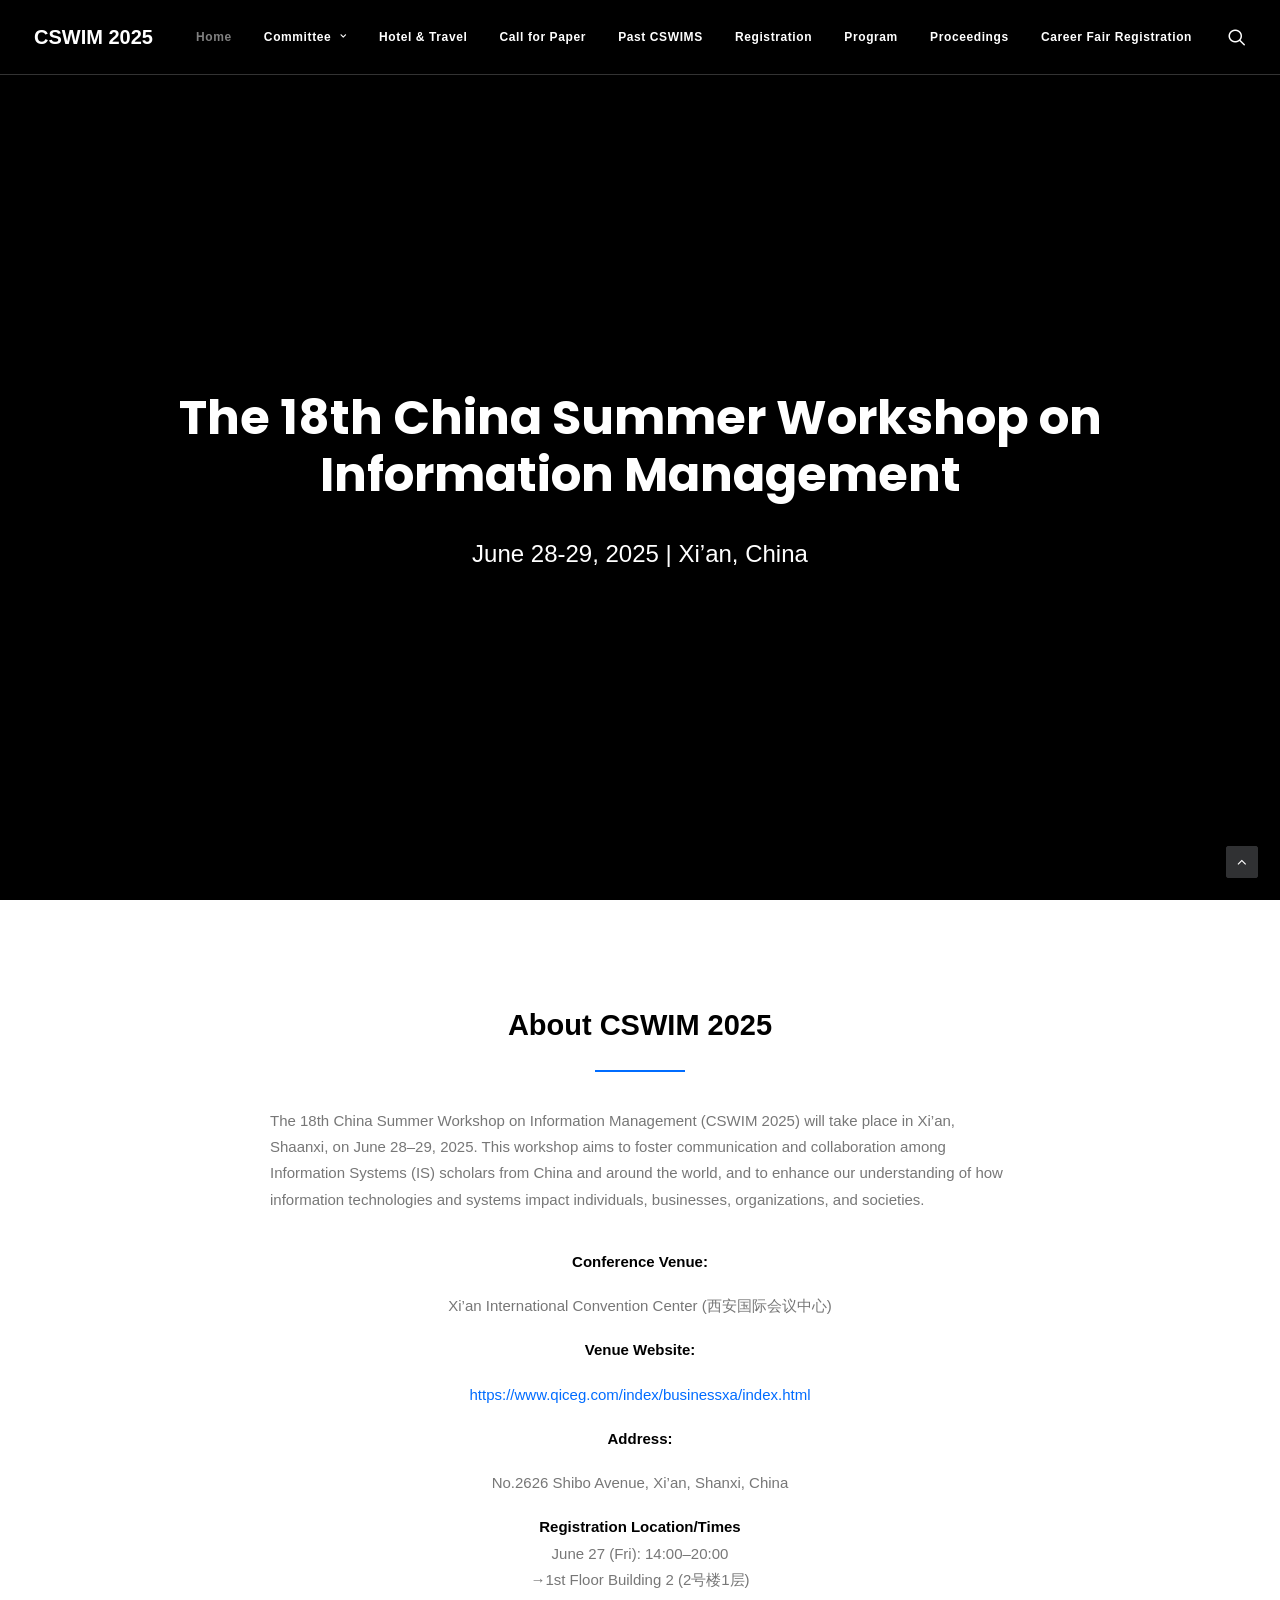
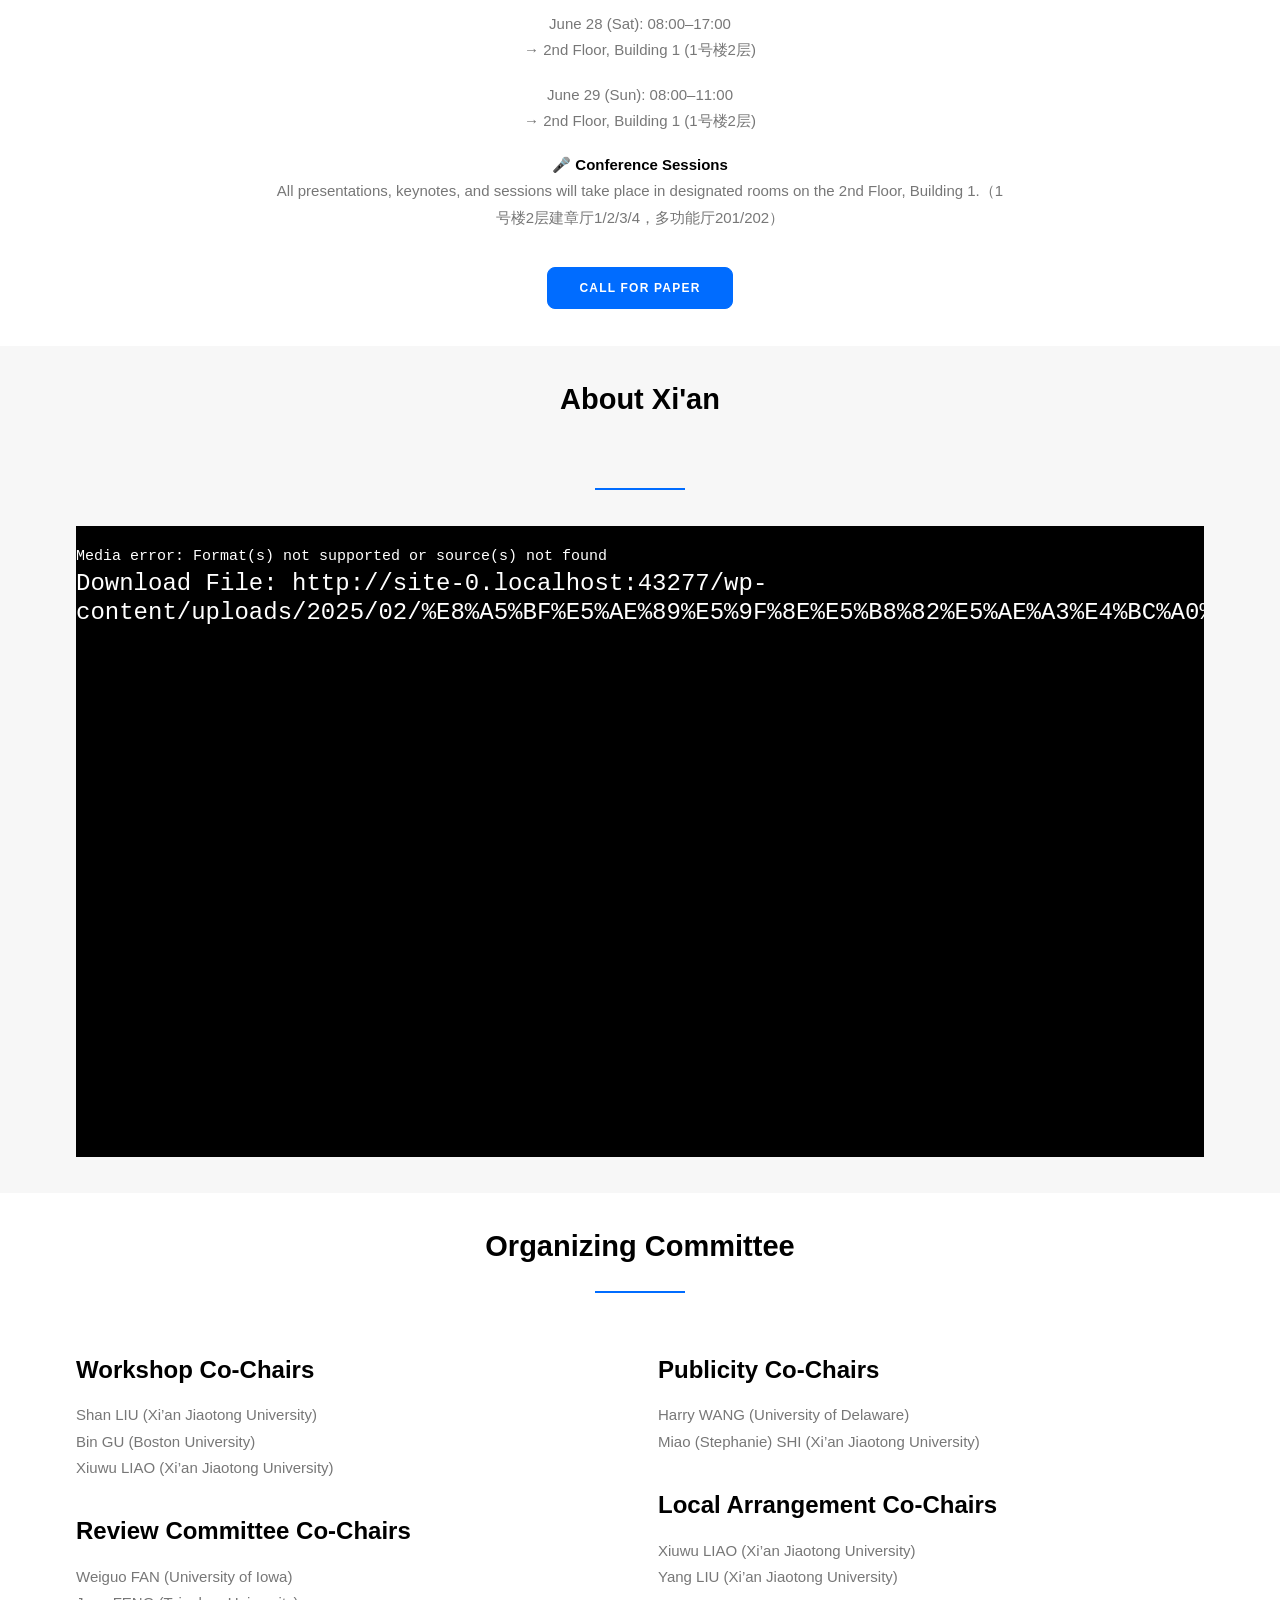
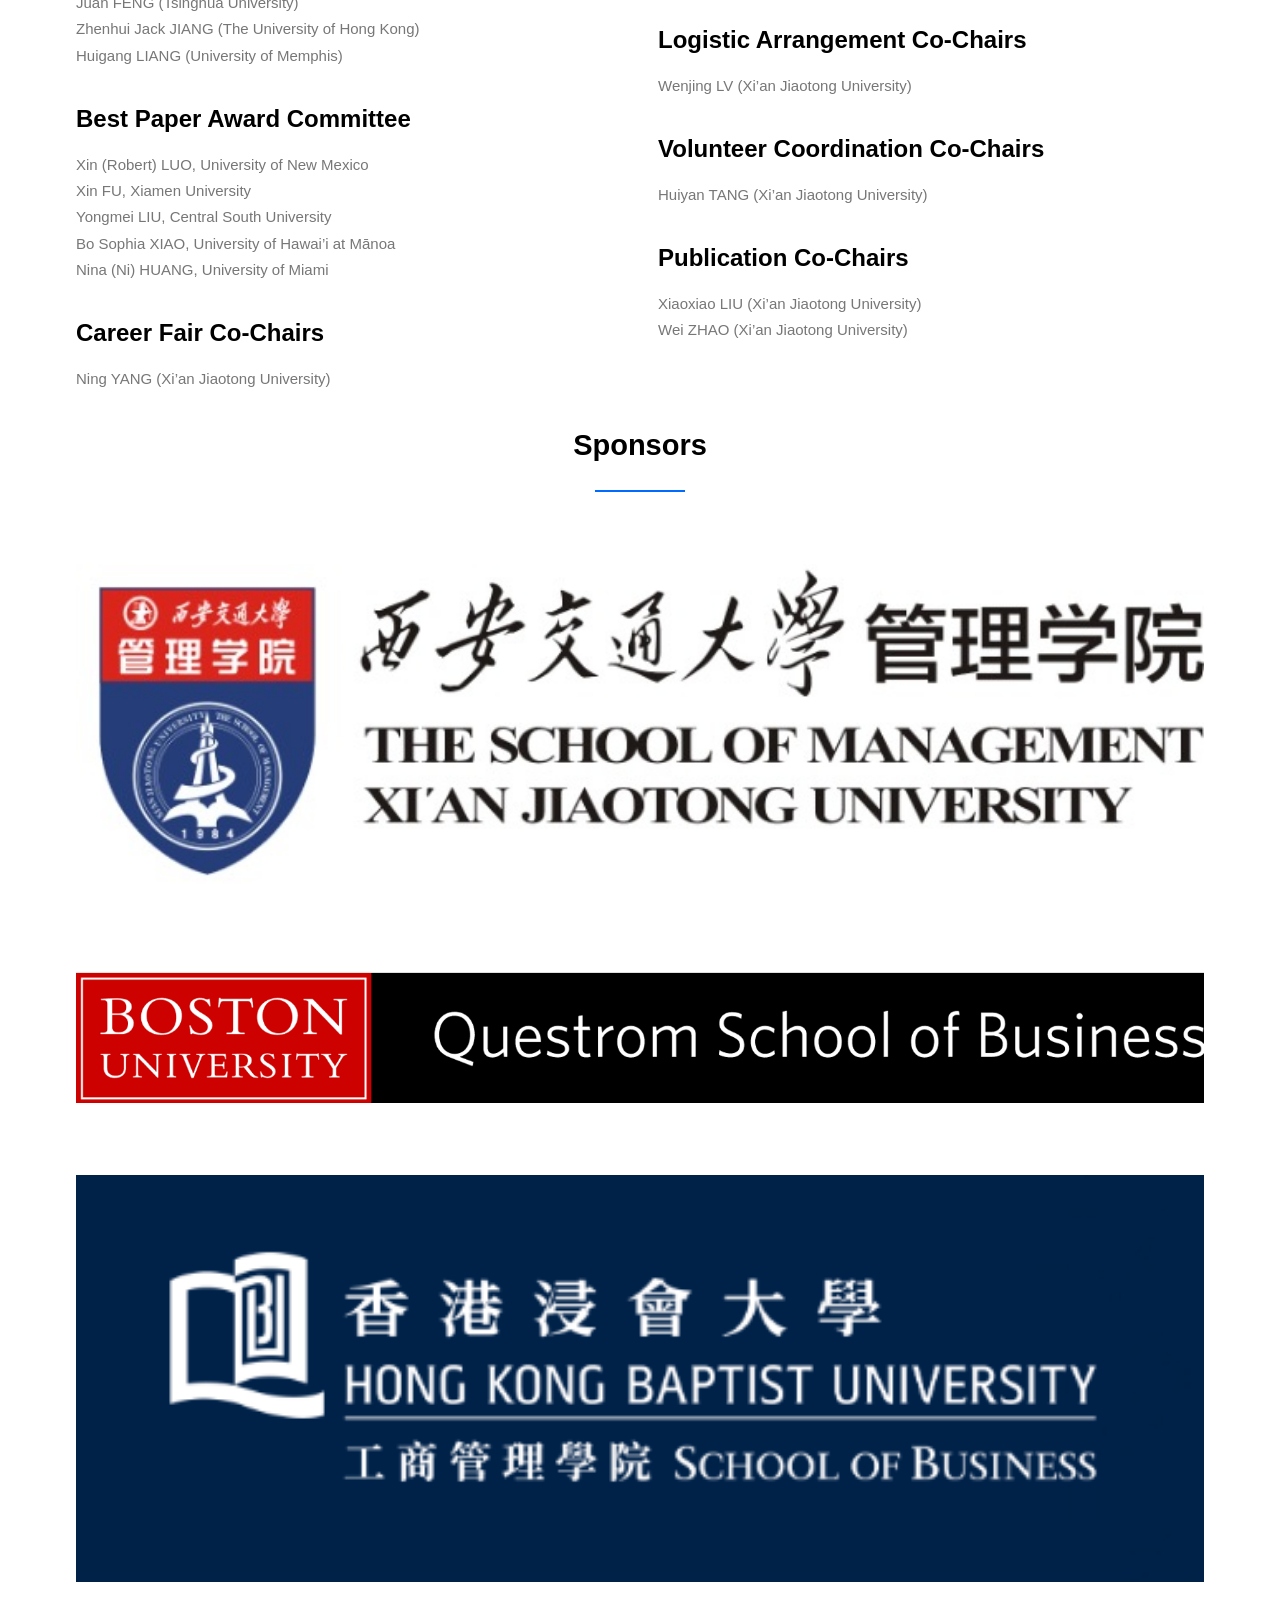
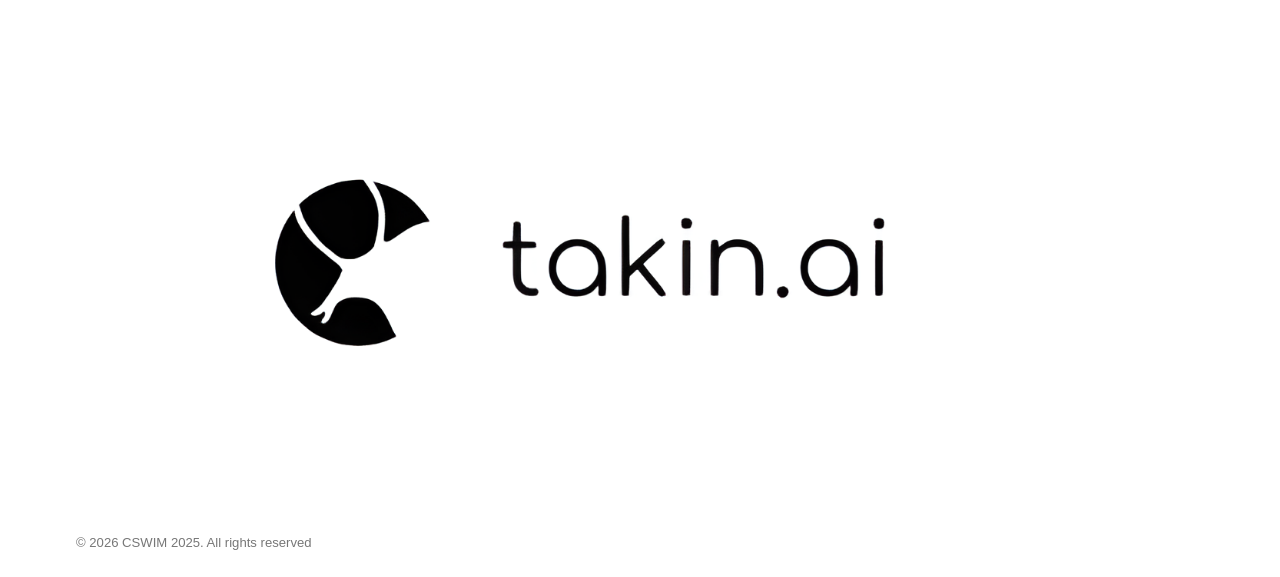
==== index.html @ f6f1a423 "Static archive of 2025.cswimworkshop.org Mirrored from SiteGround origin for GitHub Pages hosting.  " ====
<!DOCTYPE html><html class="no-touch" lang="en-US" xmlns="http://www.w3.org/1999/xhtml"><head>
<meta http-equiv="Content-Type" content="text/html; charset=UTF-8">
<meta name="viewport" content="width=device-width, initial-scale=1">
<link rel="profile" href="http://gmpg.org/xfn/11">
<link rel="pingback" href="https://2025.cswimworkshop.org/xmlrpc.php">
<title>CSWIM 2025 – The 18th China Summer Workshop on Information Management</title>
<meta name="robots" content="max-image-preview:large">
<link rel="dns-prefetch" href="//fonts.googleapis.com">
<link rel="alternate" type="application/rss+xml" title="CSWIM 2025 » Feed" href="https://2025.cswimworkshop.org/feed/">
<link rel="alternate" type="application/rss+xml" title="CSWIM 2025 » Comments Feed" href="https://2025.cswimworkshop.org/comments/feed/">
<link rel="alternate" type="text/calendar" title="CSWIM 2025 » iCal Feed" href="https://2025.cswimworkshop.org/events/?ical=1">
<link rel="alternate" title="oEmbed (JSON)" type="application/json+oembed" href="https://2025.cswimworkshop.org/wp-json/oembed/1.0/embed?url=https%3A%2F%2F2025.cswimworkshop.org%2F">
<link rel="alternate" title="oEmbed (XML)" type="text/xml+oembed" href="https://2025.cswimworkshop.org/wp-json/oembed/1.0/embed?url=https%3A%2F%2F2025.cswimworkshop.org%2F&amp;format=xml">
<style id="wp-img-auto-sizes-contain-inline-css">
img:is([sizes=auto i],[sizes^="auto," i]){contain-intrinsic-size:3000px 1500px}
/*# sourceURL=wp-img-auto-sizes-contain-inline-css */
</style>
<style id="wp-emoji-styles-inline-css">

	img.wp-smiley, img.emoji {
		display: inline !important;
		border: none !important;
		box-shadow: none !important;
		height: 1em !important;
		width: 1em !important;
		margin: 0 0.07em !important;
		vertical-align: -0.1em !important;
		background: none !important;
		padding: 0 !important;
	}
/*# sourceURL=wp-emoji-styles-inline-css */
</style>
<style id="wp-block-library-inline-css">
:root{--wp-block-synced-color:#7a00df;--wp-block-synced-color--rgb:122,0,223;--wp-bound-block-color:var(--wp-block-synced-color);--wp-editor-canvas-background:#ddd;--wp-admin-theme-color:#007cba;--wp-admin-theme-color--rgb:0,124,186;--wp-admin-theme-color-darker-10:#006ba1;--wp-admin-theme-color-darker-10--rgb:0,107,160.5;--wp-admin-theme-color-darker-20:#005a87;--wp-admin-theme-color-darker-20--rgb:0,90,135;--wp-admin-border-width-focus:2px}@media (min-resolution:192dpi){:root{--wp-admin-border-width-focus:1.5px}}.wp-element-button{cursor:pointer}:root .has-very-light-gray-background-color{background-color:#eee}:root .has-very-dark-gray-background-color{background-color:#313131}:root .has-very-light-gray-color{color:#eee}:root .has-very-dark-gray-color{color:#313131}:root .has-vivid-green-cyan-to-vivid-cyan-blue-gradient-background{background:linear-gradient(135deg,#00d084,#0693e3)}:root .has-purple-crush-gradient-background{background:linear-gradient(135deg,#34e2e4,#4721fb 50%,#ab1dfe)}:root .has-hazy-dawn-gradient-background{background:linear-gradient(135deg,#faaca8,#dad0ec)}:root .has-subdued-olive-gradient-background{background:linear-gradient(135deg,#fafae1,#67a671)}:root .has-atomic-cream-gradient-background{background:linear-gradient(135deg,#fdd79a,#004a59)}:root .has-nightshade-gradient-background{background:linear-gradient(135deg,#330968,#31cdcf)}:root .has-midnight-gradient-background{background:linear-gradient(135deg,#020381,#2874fc)}:root{--wp--preset--font-size--normal:16px;--wp--preset--font-size--huge:42px}.has-regular-font-size{font-size:1em}.has-larger-font-size{font-size:2.625em}.has-normal-font-size{font-size:var(--wp--preset--font-size--normal)}.has-huge-font-size{font-size:var(--wp--preset--font-size--huge)}:root .has-text-align-center{text-align:center}:root .has-text-align-left{text-align:left}:root .has-text-align-right{text-align:right}.has-fit-text{white-space:nowrap!important}#end-resizable-editor-section{display:none}.aligncenter{clear:both}.items-justified-left{justify-content:flex-start}.items-justified-center{justify-content:center}.items-justified-right{justify-content:flex-end}.items-justified-space-between{justify-content:space-between}.screen-reader-text{word-wrap:normal!important;border:0;clip-path:inset(50%);height:1px;margin:-1px;overflow:hidden;padding:0;position:absolute;width:1px}.screen-reader-text:focus{background-color:#ddd;clip-path:none;color:#444;display:block;font-size:1em;height:auto;left:5px;line-height:normal;padding:15px 23px 14px;text-decoration:none;top:5px;width:auto;z-index:100000}html :where(.has-border-color){border-style:solid}html :where([style*=border-color]){border-style:solid}html :where([style*=border-top-color]){border-top-style:solid}html :where([style*=border-right-color]){border-right-style:solid}html :where([style*=border-bottom-color]){border-bottom-style:solid}html :where([style*=border-left-color]){border-left-style:solid}html :where([style*=border-width]){border-style:solid}html :where([style*=border-top-width]){border-top-style:solid}html :where([style*=border-right-width]){border-right-style:solid}html :where([style*=border-bottom-width]){border-bottom-style:solid}html :where([style*=border-left-width]){border-left-style:solid}html :where(img[class*=wp-image-]){height:auto;max-width:100%}:where(figure){margin:0 0 1em}html :where(.is-position-sticky){--wp-admin--admin-bar--position-offset:var(--wp-admin--admin-bar--height,0px)}@media screen and (max-width:600px){html :where(.is-position-sticky){--wp-admin--admin-bar--position-offset:0px}}

/*# sourceURL=/wp-includes/css/dist/block-library/common.min.css */
</style>
<style id="classic-theme-styles-inline-css">
/*! This file is auto-generated */
.wp-block-button__link{color:#fff;background-color:#32373c;border-radius:9999px;box-shadow:none;text-decoration:none;padding:calc(.667em + 2px) calc(1.333em + 2px);font-size:1.125em}.wp-block-file__button{background:#32373c;color:#fff;text-decoration:none}
/*# sourceURL=/wp-includes/css/classic-themes.min.css */
</style>

<style id="global-styles-inline-css">
:root{--wp--preset--aspect-ratio--square: 1;--wp--preset--aspect-ratio--4-3: 4/3;--wp--preset--aspect-ratio--3-4: 3/4;--wp--preset--aspect-ratio--3-2: 3/2;--wp--preset--aspect-ratio--2-3: 2/3;--wp--preset--aspect-ratio--16-9: 16/9;--wp--preset--aspect-ratio--9-16: 9/16;--wp--preset--color--black: #000000;--wp--preset--color--cyan-bluish-gray: #abb8c3;--wp--preset--color--white: #ffffff;--wp--preset--color--pale-pink: #f78da7;--wp--preset--color--vivid-red: #cf2e2e;--wp--preset--color--luminous-vivid-orange: #ff6900;--wp--preset--color--luminous-vivid-amber: #fcb900;--wp--preset--color--light-green-cyan: #7bdcb5;--wp--preset--color--vivid-green-cyan: #00d084;--wp--preset--color--pale-cyan-blue: #8ed1fc;--wp--preset--color--vivid-cyan-blue: #0693e3;--wp--preset--color--vivid-purple: #9b51e0;--wp--preset--gradient--vivid-cyan-blue-to-vivid-purple: linear-gradient(135deg,rgb(6,147,227) 0%,rgb(155,81,224) 100%);--wp--preset--gradient--light-green-cyan-to-vivid-green-cyan: linear-gradient(135deg,rgb(122,220,180) 0%,rgb(0,208,130) 100%);--wp--preset--gradient--luminous-vivid-amber-to-luminous-vivid-orange: linear-gradient(135deg,rgb(252,185,0) 0%,rgb(255,105,0) 100%);--wp--preset--gradient--luminous-vivid-orange-to-vivid-red: linear-gradient(135deg,rgb(255,105,0) 0%,rgb(207,46,46) 100%);--wp--preset--gradient--very-light-gray-to-cyan-bluish-gray: linear-gradient(135deg,rgb(238,238,238) 0%,rgb(169,184,195) 100%);--wp--preset--gradient--cool-to-warm-spectrum: linear-gradient(135deg,rgb(74,234,220) 0%,rgb(151,120,209) 20%,rgb(207,42,186) 40%,rgb(238,44,130) 60%,rgb(251,105,98) 80%,rgb(254,248,76) 100%);--wp--preset--gradient--blush-light-purple: linear-gradient(135deg,rgb(255,206,236) 0%,rgb(152,150,240) 100%);--wp--preset--gradient--blush-bordeaux: linear-gradient(135deg,rgb(254,205,165) 0%,rgb(254,45,45) 50%,rgb(107,0,62) 100%);--wp--preset--gradient--luminous-dusk: linear-gradient(135deg,rgb(255,203,112) 0%,rgb(199,81,192) 50%,rgb(65,88,208) 100%);--wp--preset--gradient--pale-ocean: linear-gradient(135deg,rgb(255,245,203) 0%,rgb(182,227,212) 50%,rgb(51,167,181) 100%);--wp--preset--gradient--electric-grass: linear-gradient(135deg,rgb(202,248,128) 0%,rgb(113,206,126) 100%);--wp--preset--gradient--midnight: linear-gradient(135deg,rgb(2,3,129) 0%,rgb(40,116,252) 100%);--wp--preset--font-size--small: 13px;--wp--preset--font-size--medium: 20px;--wp--preset--font-size--large: 36px;--wp--preset--font-size--x-large: 42px;--wp--preset--spacing--20: 0.44rem;--wp--preset--spacing--30: 0.67rem;--wp--preset--spacing--40: 1rem;--wp--preset--spacing--50: 1.5rem;--wp--preset--spacing--60: 2.25rem;--wp--preset--spacing--70: 3.38rem;--wp--preset--spacing--80: 5.06rem;--wp--preset--shadow--natural: 6px 6px 9px rgba(0, 0, 0, 0.2);--wp--preset--shadow--deep: 12px 12px 50px rgba(0, 0, 0, 0.4);--wp--preset--shadow--sharp: 6px 6px 0px rgba(0, 0, 0, 0.2);--wp--preset--shadow--outlined: 6px 6px 0px -3px rgb(255, 255, 255), 6px 6px rgb(0, 0, 0);--wp--preset--shadow--crisp: 6px 6px 0px rgb(0, 0, 0);}:where(body) { margin: 0; }:where(.is-layout-flex){gap: 0.5em;}:where(.is-layout-grid){gap: 0.5em;}body .is-layout-flex{display: flex;}.is-layout-flex{flex-wrap: wrap;align-items: center;}.is-layout-flex > :is(*, div){margin: 0;}body .is-layout-grid{display: grid;}.is-layout-grid > :is(*, div){margin: 0;}body{padding-top: 0px;padding-right: 0px;padding-bottom: 0px;padding-left: 0px;}:root :where(.wp-element-button, .wp-block-button__link){background-color: #32373c;border-width: 0;color: #fff;font-family: inherit;font-size: inherit;font-style: inherit;font-weight: inherit;letter-spacing: inherit;line-height: inherit;padding-top: calc(0.667em + 2px);padding-right: calc(1.333em + 2px);padding-bottom: calc(0.667em + 2px);padding-left: calc(1.333em + 2px);text-decoration: none;text-transform: inherit;}.has-black-color{color: var(--wp--preset--color--black) !important;}.has-cyan-bluish-gray-color{color: var(--wp--preset--color--cyan-bluish-gray) !important;}.has-white-color{color: var(--wp--preset--color--white) !important;}.has-pale-pink-color{color: var(--wp--preset--color--pale-pink) !important;}.has-vivid-red-color{color: var(--wp--preset--color--vivid-red) !important;}.has-luminous-vivid-orange-color{color: var(--wp--preset--color--luminous-vivid-orange) !important;}.has-luminous-vivid-amber-color{color: var(--wp--preset--color--luminous-vivid-amber) !important;}.has-light-green-cyan-color{color: var(--wp--preset--color--light-green-cyan) !important;}.has-vivid-green-cyan-color{color: var(--wp--preset--color--vivid-green-cyan) !important;}.has-pale-cyan-blue-color{color: var(--wp--preset--color--pale-cyan-blue) !important;}.has-vivid-cyan-blue-color{color: var(--wp--preset--color--vivid-cyan-blue) !important;}.has-vivid-purple-color{color: var(--wp--preset--color--vivid-purple) !important;}.has-black-background-color{background-color: var(--wp--preset--color--black) !important;}.has-cyan-bluish-gray-background-color{background-color: var(--wp--preset--color--cyan-bluish-gray) !important;}.has-white-background-color{background-color: var(--wp--preset--color--white) !important;}.has-pale-pink-background-color{background-color: var(--wp--preset--color--pale-pink) !important;}.has-vivid-red-background-color{background-color: var(--wp--preset--color--vivid-red) !important;}.has-luminous-vivid-orange-background-color{background-color: var(--wp--preset--color--luminous-vivid-orange) !important;}.has-luminous-vivid-amber-background-color{background-color: var(--wp--preset--color--luminous-vivid-amber) !important;}.has-light-green-cyan-background-color{background-color: var(--wp--preset--color--light-green-cyan) !important;}.has-vivid-green-cyan-background-color{background-color: var(--wp--preset--color--vivid-green-cyan) !important;}.has-pale-cyan-blue-background-color{background-color: var(--wp--preset--color--pale-cyan-blue) !important;}.has-vivid-cyan-blue-background-color{background-color: var(--wp--preset--color--vivid-cyan-blue) !important;}.has-vivid-purple-background-color{background-color: var(--wp--preset--color--vivid-purple) !important;}.has-black-border-color{border-color: var(--wp--preset--color--black) !important;}.has-cyan-bluish-gray-border-color{border-color: var(--wp--preset--color--cyan-bluish-gray) !important;}.has-white-border-color{border-color: var(--wp--preset--color--white) !important;}.has-pale-pink-border-color{border-color: var(--wp--preset--color--pale-pink) !important;}.has-vivid-red-border-color{border-color: var(--wp--preset--color--vivid-red) !important;}.has-luminous-vivid-orange-border-color{border-color: var(--wp--preset--color--luminous-vivid-orange) !important;}.has-luminous-vivid-amber-border-color{border-color: var(--wp--preset--color--luminous-vivid-amber) !important;}.has-light-green-cyan-border-color{border-color: var(--wp--preset--color--light-green-cyan) !important;}.has-vivid-green-cyan-border-color{border-color: var(--wp--preset--color--vivid-green-cyan) !important;}.has-pale-cyan-blue-border-color{border-color: var(--wp--preset--color--pale-cyan-blue) !important;}.has-vivid-cyan-blue-border-color{border-color: var(--wp--preset--color--vivid-cyan-blue) !important;}.has-vivid-purple-border-color{border-color: var(--wp--preset--color--vivid-purple) !important;}.has-vivid-cyan-blue-to-vivid-purple-gradient-background{background: var(--wp--preset--gradient--vivid-cyan-blue-to-vivid-purple) !important;}.has-light-green-cyan-to-vivid-green-cyan-gradient-background{background: var(--wp--preset--gradient--light-green-cyan-to-vivid-green-cyan) !important;}.has-luminous-vivid-amber-to-luminous-vivid-orange-gradient-background{background: var(--wp--preset--gradient--luminous-vivid-amber-to-luminous-vivid-orange) !important;}.has-luminous-vivid-orange-to-vivid-red-gradient-background{background: var(--wp--preset--gradient--luminous-vivid-orange-to-vivid-red) !important;}.has-very-light-gray-to-cyan-bluish-gray-gradient-background{background: var(--wp--preset--gradient--very-light-gray-to-cyan-bluish-gray) !important;}.has-cool-to-warm-spectrum-gradient-background{background: var(--wp--preset--gradient--cool-to-warm-spectrum) !important;}.has-blush-light-purple-gradient-background{background: var(--wp--preset--gradient--blush-light-purple) !important;}.has-blush-bordeaux-gradient-background{background: var(--wp--preset--gradient--blush-bordeaux) !important;}.has-luminous-dusk-gradient-background{background: var(--wp--preset--gradient--luminous-dusk) !important;}.has-pale-ocean-gradient-background{background: var(--wp--preset--gradient--pale-ocean) !important;}.has-electric-grass-gradient-background{background: var(--wp--preset--gradient--electric-grass) !important;}.has-midnight-gradient-background{background: var(--wp--preset--gradient--midnight) !important;}.has-small-font-size{font-size: var(--wp--preset--font-size--small) !important;}.has-medium-font-size{font-size: var(--wp--preset--font-size--medium) !important;}.has-large-font-size{font-size: var(--wp--preset--font-size--large) !important;}.has-x-large-font-size{font-size: var(--wp--preset--font-size--x-large) !important;}
/*# sourceURL=global-styles-inline-css */
</style>

<link rel="stylesheet" id="uncodefont-google-css" href="//fonts.googleapis.com/css?family=Poppins:100,100italic,200,200italic,300,300italic,regular,italic,500,500italic,600,600italic,700,700italic,800,800italic,900,900italic&amp;subset=latin,latin-ext,devanagari&amp;ver=2.2.4" media="all">
<link rel="stylesheet" id="uncode-style-css" href="./wp-content/themes/uncode/library/css/style__ver=1597762296.css" media="all">
<style id="uncode-style-inline-css">

@media (min-width: 960px) { .limit-width { max-width: 1200px; margin: auto;}}
#changer-back-color { transition: background-color 1000ms cubic-bezier(0.25, 1, 0.5, 1) !important; } #changer-back-color > div { transition: opacity 1000ms cubic-bezier(0.25, 1, 0.5, 1) !important; } body.bg-changer-init.disable-hover .main-wrapper .style-light,  body.bg-changer-init.disable-hover .main-wrapper .style-light h1,  body.bg-changer-init.disable-hover .main-wrapper .style-light h2, body.bg-changer-init.disable-hover .main-wrapper .style-light h3, body.bg-changer-init.disable-hover .main-wrapper .style-light h4, body.bg-changer-init.disable-hover .main-wrapper .style-light h5, body.bg-changer-init.disable-hover .main-wrapper .style-light h6, body.bg-changer-init.disable-hover .main-wrapper .style-light a, body.bg-changer-init.disable-hover .main-wrapper .style-dark, body.bg-changer-init.disable-hover .main-wrapper .style-dark h1, body.bg-changer-init.disable-hover .main-wrapper .style-dark h2, body.bg-changer-init.disable-hover .main-wrapper .style-dark h3, body.bg-changer-init.disable-hover .main-wrapper .style-dark h4, body.bg-changer-init.disable-hover .main-wrapper .style-dark h5, body.bg-changer-init.disable-hover .main-wrapper .style-dark h6, body.bg-changer-init.disable-hover .main-wrapper .style-dark a { transition: color 1000ms cubic-bezier(0.25, 1, 0.5, 1) !important; }
/*# sourceURL=uncode-style-inline-css */
</style>
<link rel="stylesheet" id="uncode-icons-css" href="./wp-content/themes/uncode/library/css/uncode-icons__ver=1597762296.css" media="all">
<link rel="stylesheet" id="uncode-custom-style-css" href="./wp-content/themes/uncode/library/css/style-custom__ver=1597762296.css" media="all">
<script id="ai-uncode-js" src="./wp-content/themes/uncode/library/js/ai-uncode.js" data-home="/" data-path="/" data-breakpoints-images="258,516,720,1032,1440,2064,2880"></script>
<script id="uncode-init-js-extra">
var SiteParameters = {"days":"days","hours":"hours","minutes":"minutes","seconds":"seconds","constant_scroll":"on","scroll_speed":"2","parallax_factor":"0.25","loading":"Loading\u2026","slide_name":"slide","slide_footer":"footer","ajax_url":"https://2025.cswimworkshop.org/wp-admin/admin-ajax.php","nonce_adaptive_images":"2a3d6edcb9","nonce_srcset_async":"298cfc7d09","enable_debug":"","block_mobile_videos":"","is_frontend_editor":"","main_width":["1200","px"],"mobile_parallax_allowed":"","listen_for_screen_update":"1","wireframes_plugin_active":"","sticky_elements":"","resize_quality":"90","register_metadata":"","bg_changer_time":"1000","update_wc_fragments":"1","optimize_shortpixel_image":"","menu_mobile_offcanvas_gap":"45","custom_cursor_selector":"[href], .trigger-overlay, .owl-next, .owl-prev, .owl-dot, input[type=\"submit\"], input[type=\"checkbox\"], button[type=\"submit\"], a[class^=\"ilightbox\"], .ilightbox-thumbnail, .ilightbox-prev, .ilightbox-next, .overlay-close, .unmodal-close, .qty-inset \u003E span, .share-button li, .uncode-post-titles .tmb.tmb-click-area, .btn-link, .tmb-click-row .t-inside, .lg-outer button, .lg-thumb img, a[data-lbox], .uncode-close-offcanvas-overlay","mobile_parallax_animation":"","lbox_enhanced":"","native_media_player":"","vimeoPlayerParams":"?autoplay=0","ajax_filter_key_search":"key","ajax_filter_key_unfilter":"unfilter","index_pagination_disable_scroll":"","index_pagination_scroll_to":"","uncode_wc_popup_cart_qty":"","uncode_adaptive":"1","ai_breakpoints":"258,516,720,1032,1440,2064,2880"};
//# sourceURL=uncode-init-js-extra
</script>
<script id="uncode-init-js" src="./wp-content/themes/uncode/library/js/init__ver=1597762296.js"></script>
<script id="jquery-core-js" src="./wp-includes/js/jquery/jquery.min__ver=3.7.1.js"></script>
<script id="jquery-migrate-js" src="./wp-includes/js/jquery/jquery-migrate.min__ver=3.4.1.js"></script>
<link rel="https://api.w.org/" href="https://2025.cswimworkshop.org/wp-json/"><link rel="alternate" title="JSON" type="application/json" href="https://2025.cswimworkshop.org/wp-json/wp/v2/pages/9"><link rel="EditURI" type="application/rsd+xml" title="RSD" href="https://2025.cswimworkshop.org/xmlrpc.php?rsd">

<link rel="canonical" href="https://2025.cswimworkshop.org/">
<link rel="shortlink" href="https://2025.cswimworkshop.org/">
<meta name="tec-api-version" content="v1"><meta name="tec-api-origin" content="https://2025.cswimworkshop.org"><link rel="alternate" href="https://2025.cswimworkshop.org/wp-json/tribe/events/v1/"><style>.recentcomments a{display:inline !important;padding:0 !important;margin:0 !important;}</style><noscript><style> .wpb_animate_when_almost_visible { opacity: 1; }</style></noscript></head>
<body class="home wp-singular page-template-default page page-id-9 wp-theme-uncode style-color-lxmt-bg tribe-no-js hormenu-position-left megamenu-full-submenu hmenu hmenu-position-right header-full-width main-center-align menu-mobile-transparent textual-accent-color menu-mobile-default mobile-parallax-not-allowed ilb-no-bounce unreg qw-body-scroll-disabled no-qty-fx wpb-js-composer js-comp-ver-6.7.0 vc_responsive" data-border="0">
		<div id="vh_layout_help"></div><div class="body-borders" data-border="0"><div class="top-border body-border-shadow"></div><div class="right-border body-border-shadow"></div><div class="bottom-border body-border-shadow"></div><div class="left-border body-border-shadow"></div><div class="top-border style-light-bg"></div><div class="right-border style-light-bg"></div><div class="bottom-border style-light-bg"></div><div class="left-border style-light-bg"></div></div>	<div class="box-wrapper">
		<div class="box-container">
		<script type="text/javascript" id="initBox">UNCODE.initBox();</script>
		<div class="menu-wrapper">
													
													<header id="masthead" class="navbar menu-primary menu-light submenu-light menu-transparent menu-add-padding style-light-original single-h-padding menu-absolute menu-with-logo">
														<div class="menu-container style-color-xsdn-bg menu-borders">
															<div class="row-menu">
																<div class="row-menu-inner">
																	<div id="logo-container-mobile" class="col-lg-0 logo-container middle">
																		<div id="main-logo" class="navbar-header style-light">
																			<a href="./index.html" class="navbar-brand" data-minheight="20" aria-label="CSWIM 2025"><h2 class="text-logo h3 logo-skinnable main-logo" data-maxheight="20" style="font-size:20px;">CSWIM 2025</h2></a>
																		</div>
																		<div class="mmb-container"><div class="mobile-additional-icons"></div><div class="mobile-menu-button mobile-menu-button-light lines-button"><span class="lines"><span></span></span></div></div>
																	</div>
																	<div class="col-lg-12 main-menu-container middle">
																		<div class="menu-horizontal">
																			<div class="menu-horizontal-inner">
																				<div class="nav navbar-nav navbar-main navbar-nav-first"><ul id="menu-menu" class="menu-primary-inner menu-smart sm"><li id="menu-item-49" class="menu-item menu-item-type-post_type menu-item-object-page menu-item-home current-menu-item page_item page-item-9 current_page_item menu-item-49 active menu-item-link"><a title="Home" href="./index.html">Home<i class="fa fa-angle-right fa-dropdown"></i></a></li>
<li id="menu-item-567" class="menu-item menu-item-type-custom menu-item-object-custom menu-item-has-children menu-item-567 dropdown menu-item-link"><a title="Committee" href="./index.html" data-toggle="dropdown" class="dropdown-toggle" data-type="title">Committee<i class="fa fa-angle-down fa-dropdown"></i></a>
<ul role="menu" class="drop-menu">
	<li id="menu-item-970" class="menu-item menu-item-type-post_type menu-item-object-page menu-item-970"><a title="Program Committee" href="./program-committee/index.html">Program Committee<i class="fa fa-angle-right fa-dropdown"></i></a></li>
	<li id="menu-item-977" class="menu-item menu-item-type-post_type menu-item-object-page menu-item-977"><a title="Advisory Committee" href="./advisory-committee/index.html">Advisory Committee<i class="fa fa-angle-right fa-dropdown"></i></a></li>
	<li id="menu-item-1026" class="menu-item menu-item-type-post_type menu-item-object-page menu-item-1026"><a title="Keynote" href="./keynote/index.html">Keynote<i class="fa fa-angle-right fa-dropdown"></i></a></li>
	<li id="menu-item-978" class="menu-item menu-item-type-post_type menu-item-object-page menu-item-978"><a title="Panel Discussions" href="./panel-discussions/index.html">Panel Discussions<i class="fa fa-angle-right fa-dropdown"></i></a></li>
	<li id="menu-item-532" class="menu-item menu-item-type-post_type menu-item-object-page menu-item-532"><a title="Organizing Committee" href="./organizing-committee/index.html">Organizing Committee<i class="fa fa-angle-right fa-dropdown"></i></a></li>
</ul>
</li>
<li id="menu-item-959" class="menu-item menu-item-type-post_type menu-item-object-page menu-item-959 menu-item-link"><a title="Hotel &amp; Travel" href="./hotel-travel/index.html">Hotel &amp; Travel<i class="fa fa-angle-right fa-dropdown"></i></a></li>
<li id="menu-item-524" class="menu-item menu-item-type-post_type menu-item-object-page menu-item-524 menu-item-link"><a title="Call for Paper" href="./call-for-paper/index.html">Call for Paper<i class="fa fa-angle-right fa-dropdown"></i></a></li>
<li id="menu-item-139" class="menu-item menu-item-type-custom menu-item-object-custom menu-item-139 menu-item-link"><a title="Past CSWIMS" href="http://cswimworkshop.org/">Past CSWIMS<i class="fa fa-angle-right fa-dropdown"></i></a></li>
<li id="menu-item-793" class="menu-item menu-item-type-post_type menu-item-object-page menu-item-793 menu-item-link"><a title="Registration" href="./registration/index.html">Registration<i class="fa fa-angle-right fa-dropdown"></i></a></li>
<li id="menu-item-1003" class="menu-item menu-item-type-post_type menu-item-object-page menu-item-1003 menu-item-link"><a title="Program" href="./program/index.html">Program<i class="fa fa-angle-right fa-dropdown"></i></a></li>
<li id="menu-item-988" class="menu-item menu-item-type-post_type menu-item-object-page menu-item-988 menu-item-link"><a title="Proceedings" href="./proceedings/index.html">Proceedings<i class="fa fa-angle-right fa-dropdown"></i></a></li>
<li id="menu-item-1001" class="menu-item menu-item-type-post_type menu-item-object-page menu-item-1001 menu-item-link"><a title="Career Fair Registration" href="./career-fair-registration/index.html">Career Fair Registration<i class="fa fa-angle-right fa-dropdown"></i></a></li>
</ul></div><div class="uncode-close-offcanvas-mobile lines-button close navbar-mobile-el"><span class="lines"></span></div><div class="nav navbar-nav navbar-nav-last navbar-extra-icons"><ul class="menu-smart sm menu-icons"><li class="menu-item-link search-icon style-light dropdown "><a href="./index.html" class="trigger-overlay search-icon" data-area="search" data-container="box-container" aria-label="Search">
													<i class="fa fa-search3"></i><span class="desktop-hidden"><span>Search</span></span><i class="fa fa-angle-down fa-dropdown desktop-hidden"></i>
													</a><ul role="menu" class="drop-menu desktop-hidden">
														<li>
															<form class="search" method="get" action="https://2025.cswimworkshop.org/">
																<input type="search" class="search-field no-livesearch" placeholder="Search…" value="" name="s" title="Search…"></form>
														</li>
													</ul></li></ul></div><div class="desktop-hidden menu-accordion-secondary">
														 							</div></div>
																		</div>
																	</div>
																</div>
															</div></div>
													</header>
												</div>			<script type="text/javascript" id="fixMenuHeight">UNCODE.fixMenuHeight();</script>
			<div class="main-wrapper">
				<div class="main-container">
					<div class="page-wrapper">
						<div class="sections-container">
<div id="page-header"><div class="header-wrapper header-uncode-block header-scroll-opacity">
									<div data-parent="true" class="vc_row style-color-jevc-bg row-container" id="row-unique-0"><div class="row-background background-element">
											<div class="background-wrapper">
												<div class="background-inner adaptive-async" style="background-image: url(&quot;./wp-content/uploads/2025/02/MuseAI-生成作品.png&quot;);background-repeat: no-repeat;background-position: center center;background-attachment: scroll;background-size: cover;" data-uniqueid="898-213622" data-guid="https://2025.cswimworkshop.org/wp-content/uploads/2025/02/MuseAI-生成作品.png" data-path="2025/02/MuseAI-生成作品.png" data-width="1532" data-height="1032" data-singlew="12" data-singleh="null" data-crop=""></div>
												<div class="block-bg-overlay style-color-jevc-bg" style="opacity: 0.5;"></div>
											</div>
										</div><div class="row limit-width row-parent row-header" data-height-ratio="full"><div class="wpb_row row-inner"><div class="wpb_column pos-middle pos-center align_center column_parent col-lg-12 single-internal-gutter"><div class="uncol style-dark"><div class="uncoltable"><div class="uncell no-block-padding"><div class="uncont"><div class="vc_custom_heading_wrap "><div class="heading-text el-text"><h1 class="font-695280 fontsize-127889 font-weight-700"><span><span style="color: #ffffff;">The 18th China Summer Workshop on Information Management</span></span></h1></div><div class="clear"></div></div><div class="uncode_text_column"><p></p>
<h3><span style="color: #ffffff; font-weight: 400;"> June 28-29, 2025 | Xi’an, China </span></h3>
<p>
</p></div></div></div></div></div></div><script id="script-row-unique-0" data-row="script-row-unique-0" type="text/javascript" class="vc_controls">UNCODE.initRow(document.getElementById("row-unique-0"));</script></div></div></div>
<div class="header-scrolldown style-dark"><i class="fa fa-angle-down"></i></div></div></div><script type="text/javascript">UNCODE.initHeader();</script><article id="post-9" class="page-body style-dark-bg post-9 page type-page status-publish hentry">
						<div class="post-wrapper">
							<div class="post-body"><div class="post-content un-no-sidebar-layout"><div data-parent="true" class="vc_row row-container" id="row-unique-1"><div class="row limit-width row-parent"><div class="wpb_row row-inner"><div class="wpb_column pos-top pos-center align_left column_parent col-lg-12 single-internal-gutter"><div class="uncol style-dark"><div class="uncoltable"><div class="uncell no-block-padding"><div class="uncont"><div class="uncode_text_column"></div></div></div></div></div></div><script id="script-row-unique-1" data-row="script-row-unique-1" type="text/javascript" class="vc_controls">UNCODE.initRow(document.getElementById("row-unique-1"));</script></div></div></div><div data-parent="true" class="vc_row row-container" id="row-unique-2"><div class="row limit-width row-parent"><div class="wpb_row row-inner"><div class="wpb_column pos-top pos-center align_center column_parent col-lg-12 single-internal-gutter"><div class="uncol style-dark"><div class="uncoltable"><div class="uncell no-block-padding"><div class="uncont"><div class="vc_custom_heading_wrap "><div class="heading-text el-text"><h2 class="h2"><span>About CSWIM 2025</span></h2><hr class="separator-break separator-accent"></div><div class="clear"></div></div></div></div></div></div></div><script id="script-row-unique-2" data-row="script-row-unique-2" type="text/javascript" class="vc_controls">UNCODE.initRow(document.getElementById("row-unique-2"));</script></div></div></div><div data-parent="true" class="vc_row row-container" id="row-unique-3"><div class="row no-top-padding single-bottom-padding single-h-padding limit-width row-parent"><div class="wpb_row row-inner"><div class="wpb_column pos-top pos-center align_left column_parent col-lg-2 single-internal-gutter"><div class="uncol style-dark"><div class="uncoltable"><div class="uncell no-block-padding"><div class="uncont"></div></div></div></div></div><div class="wpb_column pos-top pos-center align_left column_parent col-lg-8 single-internal-gutter"><div class="uncol style-dark"><div class="uncoltable"><div class="uncell no-block-padding"><div class="uncont"><div class="uncode_text_column"><p>The 18th China Summer Workshop on Information Management (CSWIM 2025) will take place in Xi’an, Shaanxi, on June 28–29, 2025. This workshop aims to foster communication and collaboration among Information Systems (IS) scholars from China and around the world, and to enhance our understanding of how information technologies and systems impact individuals, businesses, organizations, and societies.</p>
</div><div class="uncode_text_column"><p></p>
<p style="text-align: center;"><strong>Conference Venue:</strong></p>
<p style="text-align: center;">Xi’an International Convention Center (西安国际会议中心)</p>
<p style="text-align: center;"><strong>Venue Website:</strong></p>
<p style="text-align: center;"><a href="https://www.qiceg.com/index/businessxa/index.html" target="_blank" rel="noopener noreferrer">https://www.qiceg.com/index/businessxa/index.html</a></p>
<p style="text-align: center;"><strong>Address:</strong></p>
<p style="text-align: center;">No.2626 Shibo Avenue, Xi’an, Shanxi, China</p>
<p style="text-align: center;"><strong>Registration Location/Times</strong><br>
June 27 (Fri): 14:00–20:00<br>
→1st Floor Building 2 (2号楼1层)</p>
<p style="text-align: center;">June 28 (Sat): 08:00–17:00<br>
→ 2nd Floor, Building 1 (1号楼2层)</p>
<p style="text-align: center;">June 29 (Sun): 08:00–11:00<br>
→ 2nd Floor, Building 1 (1号楼2层)</p>
<p style="text-align: center;">🎤 <strong>Conference Sessions</strong><br>
All presentations, keynotes, and sessions will take place in designated rooms on the 2nd Floor, Building 1.（1号楼2层建章厅1/2/3/4，多功能厅201/202）</p>
<p>
</p></div><div class="vc_row row-internal row-container"><div class="row row-child"><div class="wpb_row row-inner"><div class="wpb_column pos-top pos-center align_center column_child col-lg-12 single-internal-gutter"><div class="uncol style-dark"><div class="uncoltable"><div class="uncell no-block-padding"><div class="uncont"><span class="btn-container"><a href="http://2025.cswimworkshop.org/call-for-paper/" class="custom-link btn border-width-0 btn-accent btn-round btn-icon-left">Call for Paper</a></span></div></div></div></div></div></div></div></div></div></div></div></div></div><div class="wpb_column pos-top pos-center align_left column_parent col-lg-2 single-internal-gutter"><div class="uncol style-dark"><div class="uncoltable"><div class="uncell no-block-padding"><div class="uncont"></div></div></div></div></div><script id="script-row-unique-3" data-row="script-row-unique-3" type="text/javascript" class="vc_controls">UNCODE.initRow(document.getElementById("row-unique-3"));</script></div></div></div><div data-parent="true" class="vc_row style-color-lxmt-bg row-container" id="row-unique-4"><div class="row limit-width row-parent"><div class="wpb_row row-inner"><div class="wpb_column pos-top pos-center align_center column_parent col-lg-12 single-internal-gutter"><div class="uncol style-dark"><div class="uncoltable"><div class="uncell no-block-padding"><div class="uncont"><div class="vc_custom_heading_wrap "><div class="heading-text el-text"><h2 class="h2"><span>About Xi'an<p></p></span><span><p>&nbsp;</p></span></h2><hr class="separator-break separator-accent"></div><div class="clear"></div></div><div class="uncode-single-media  text-left"><div class="single-wrapper" style="max-width: 100%;"><div class="tmb tmb-light  tmb-media-first tmb-media-last tmb-content-overlay tmb-no-bg"><div class="t-inside"><div class="t-entry-visual"><div class="t-entry-visual-tc"><div class="uncode-single-media-wrapper"><div class="h3 object-size self-video fluid-object" style="padding-top: 55.94%"><div style="width: 640px;" class="wp-video"><video data-keepplaying="" class="wp-video-shortcode" id="video-9-1" width="640" height="360" preload="metadata" controls="controls"><source type="video/mp4" src="./wp-content/uploads/2025/02/西安城市宣传片___=1.mp4"><a href="./wp-content/uploads/2025/02/西安城市宣传片.mp4">https://2025.cswimworkshop.org/wp-content/uploads/2025/02/西安城市宣传片.mp4</a></video></div></div></div>
					</div>
				</div></div></div></div></div></div></div></div></div></div><script id="script-row-unique-4" data-row="script-row-unique-4" type="text/javascript" class="vc_controls">UNCODE.initRow(document.getElementById("row-unique-4"));</script></div></div></div><div data-parent="true" class="vc_row row-container" id="row-unique-5"><div class="row limit-width row-parent"><div class="wpb_row row-inner"><div class="wpb_column pos-top pos-center align_center column_parent col-lg-12 single-internal-gutter"><div class="uncol style-dark"><div class="uncoltable"><div class="uncell no-block-padding"><div class="uncont"><div class="vc_custom_heading_wrap "><div class="heading-text el-text"><h2 class="h2"><span>Organizing Committee</span></h2><hr class="separator-break separator-accent"></div><div class="clear"></div></div></div></div></div></div></div><script id="script-row-unique-5" data-row="script-row-unique-5" type="text/javascript" class="vc_controls">UNCODE.initRow(document.getElementById("row-unique-5"));</script></div></div></div><div data-parent="true" class="vc_row row-container" id="row-unique-7"><div class="row no-top-padding no-bottom-padding single-h-padding limit-width row-parent"><div class="wpb_row row-inner"><div class="wpb_column pos-top pos-center align_left column_parent col-lg-6 single-internal-gutter"><div class="uncol style-dark"><div class="uncoltable"><div class="uncell no-block-padding"><div class="uncont"><div class="uncode_text_column"><p></p>
<h3 style="text-align: left;">Workshop Co-Chairs</h3>
<p>Shan LIU (Xi’an Jiaotong University)<br>
Bin GU (Boston University)<br>
Xiuwu LIAO (Xi’an Jiaotong University)</p>
</div><div class="uncode_text_column"><p></p>
<h3 style="text-align: left;">Review Committee Co-Chairs</h3>
<p>Weiguo FAN (University of Iowa)<br>
Juan FENG (Tsinghua University)<br>
Zhenhui Jack JIANG (The University of Hong Kong)<br>
Huigang LIANG (University of Memphis)</p>
</div><div class="uncode_text_column"><p></p>
<h3 style="text-align: left;">Best Paper Award Committee</h3>
<p>Xin (Robert) LUO, University of New Mexico<br>
Xin FU, Xiamen University<br>
Yongmei LIU, Central South University<br>
Bo Sophia XIAO, University of Hawai’i at Mānoa<br>
Nina (Ni) HUANG, University of Miami</p>
</div><div class="uncode_text_column"><p></p>
<h3 style="text-align: left;">Career Fair Co-Chairs</h3>
<p>Ning YANG (Xi’an Jiaotong University)</p>
</div></div></div></div></div></div><div class="wpb_column pos-top pos-center align_left column_parent col-lg-6 single-internal-gutter"><div class="uncol style-dark"><div class="uncoltable"><div class="uncell no-block-padding"><div class="uncont"><div class="uncode_text_column"><p></p>
<h3 style="text-align: left;">Publicity Co-Chairs</h3>
<p>Harry WANG (University of Delaware)<br>
Miao (Stephanie) SHI (Xi’an Jiaotong University)</p>
</div><div class="uncode_text_column"><p></p>
<h3 style="text-align: left;">Local Arrangement Co-Chairs</h3>
<p>Xiuwu LIAO (Xi’an Jiaotong University)<br>
Yang LIU (Xi’an Jiaotong University)</p>
</div><div class="uncode_text_column"><p></p>
<h3 style="text-align: left;">Logistic Arrangement Co-Chairs</h3>
<p>Wenjing LV (Xi’an Jiaotong University)</p>
</div><div class="uncode_text_column"><p></p>
<h3 style="text-align: left;">Volunteer Coordination Co-Chairs</h3>
<p>Huiyan TANG (Xi’an Jiaotong University)</p>
</div><div class="uncode_text_column"><p></p>
<h3 style="text-align: left;">Publication Co-Chairs</h3>
<p>Xiaoxiao LIU (Xi’an Jiaotong University)<br>
Wei ZHAO (Xi’an Jiaotong University)</p>
</div></div></div></div></div></div><script id="script-row-unique-7" data-row="script-row-unique-7" type="text/javascript" class="vc_controls">UNCODE.initRow(document.getElementById("row-unique-7"));</script></div></div></div>
<div data-parent="true" class="vc_row row-container" id="row-unique-8"><div class="row limit-width row-parent"><div class="wpb_row row-inner"><div class="wpb_column pos-top pos-center align_center column_parent col-lg-12 single-internal-gutter"><div class="uncol style-dark"><div class="uncoltable"><div class="uncell no-block-padding"><div class="uncont"><div class="vc_custom_heading_wrap "><div class="heading-text el-text"><h2 class="h2"><span>Sponsors</span></h2><hr class="separator-break separator-accent"></div><div class="clear"></div></div></div></div></div></div></div><script id="script-row-unique-8" data-row="script-row-unique-8" type="text/javascript" class="vc_controls">UNCODE.initRow(document.getElementById("row-unique-8"));</script></div></div></div><div data-parent="true" class="vc_row row-container" id="row-unique-9"><div class="row limit-width row-parent"><div class="wpb_row row-inner"><div class="wpb_column pos-top pos-center align_left column_parent col-lg-12 single-internal-gutter"><div class="uncol style-dark"><div class="uncoltable"><div class="uncell no-block-padding"><div class="uncont"><div class="uncode-single-media  text-left"><div class="single-wrapper" style="max-width: 100%;"><a class="single-media-link" href="https://som.xjtu.edu.cn/index.htm"><div class="tmb tmb-light  tmb-media-first tmb-media-last tmb-content-overlay tmb-no-bg"><div class="t-inside"><div class="t-entry-visual"><div class="t-entry-visual-tc"><div class="uncode-single-media-wrapper"><img decoding="async" class="adaptive-async wp-image-892" src="./wp-content/uploads/2025/02/WeChat2fd415255a5047061cea74366ef006b9.jpg" width="258" height="76" alt="" data-uniqueid="892-873119" data-guid="https://2025.cswimworkshop.org/wp-content/uploads/2025/02/WeChat2fd415255a5047061cea74366ef006b9.jpg" data-path="2025/02/WeChat2fd415255a5047061cea74366ef006b9.jpg" data-width="682" data-height="202" data-singlew="12" data-singleh="" data-crop="" data-fixed=""></div>
					</div>
				</div></div></div></a></div></div></div></div></div></div></div><script id="script-row-unique-9" data-row="script-row-unique-9" type="text/javascript" class="vc_controls">UNCODE.initRow(document.getElementById("row-unique-9"));</script></div></div></div><div data-parent="true" class="vc_row row-container" id="row-unique-10"><div class="row limit-width row-parent"><div class="wpb_row row-inner"><div class="wpb_column pos-top pos-center align_left column_parent col-lg-12 single-internal-gutter"><div class="uncol style-dark"><div class="uncoltable"><div class="uncell no-block-padding"><div class="uncont"><div class="uncode-single-media  text-left"><div class="single-wrapper" style="max-width: 100%;"><a class="single-media-link" href="https://www.bu.edu/questrom/"><div class="tmb tmb-light  tmb-media-first tmb-media-last tmb-content-overlay tmb-no-bg"><div class="t-inside"><div class="t-entry-visual"><div class="t-entry-visual-tc"><div class="uncode-single-media-wrapper"><img decoding="async" class="adaptive-async wp-image-973" src="./wp-content/uploads/2025/06/Screenshot-2025-06-13-at-21.12.03.png" width="258" height="30" alt="" data-uniqueid="973-175178" data-guid="https://2025.cswimworkshop.org/wp-content/uploads/2025/06/Screenshot-2025-06-13-at-21.12.03.png" data-path="2025/06/Screenshot-2025-06-13-at-21.12.03.png" data-width="1646" data-height="194" data-singlew="12" data-singleh="" data-crop="" data-fixed=""></div>
					</div>
				</div></div></div></a></div></div></div></div></div></div></div><script id="script-row-unique-10" data-row="script-row-unique-10" type="text/javascript" class="vc_controls">UNCODE.initRow(document.getElementById("row-unique-10"));</script></div></div></div><div data-parent="true" class="vc_row row-container" id="row-unique-11"><div class="row limit-width row-parent"><div class="wpb_row row-inner"><div class="wpb_column pos-top pos-center align_left column_parent col-lg-12 single-internal-gutter"><div class="uncol style-dark"><div class="uncoltable"><div class="uncell no-block-padding"><div class="uncont"><div class="uncode-single-media  text-left"><div class="single-wrapper" style="max-width: 100%;"><a class="single-media-link" href="https://bus.hkbu.edu.hk/"><div class="tmb tmb-light  tmb-media-first tmb-media-last tmb-content-overlay tmb-no-bg"><div class="t-inside"><div class="t-entry-visual"><div class="t-entry-visual-tc"><div class="uncode-single-media-wrapper"><img decoding="async" class="adaptive-async wp-image-912" src="./wp-content/uploads/2025/02/Screenshot-2025-02-07-at-2.58.23 PM.png" width="258" height="93" alt="" data-uniqueid="912-228658" data-guid="https://2025.cswimworkshop.org/wp-content/uploads/2025/02/Screenshot-2025-02-07-at-2.58.23 PM.png" data-path="2025/02/Screenshot-2025-02-07-at-2.58.23 PM.png" data-width="482" data-height="174" data-singlew="12" data-singleh="" data-crop="" data-fixed=""></div>
					</div>
				</div></div></div></a></div></div></div></div></div></div></div><script id="script-row-unique-11" data-row="script-row-unique-11" type="text/javascript" class="vc_controls">UNCODE.initRow(document.getElementById("row-unique-11"));</script></div></div></div><div data-parent="true" class="vc_row row-container" id="row-unique-12"><div class="row limit-width row-parent"><div class="wpb_row row-inner"><div class="wpb_column pos-top pos-center align_left column_parent col-lg-12 single-internal-gutter"><div class="uncol style-dark"><div class="uncoltable"><div class="uncell no-block-padding"><div class="uncont"><div class="uncode-single-media  text-left"><div class="single-wrapper" style="max-width: 100%;"><a class="single-media-link" href="https://takin.ai/"><div class="tmb tmb-light  tmb-media-first tmb-media-last tmb-content-overlay tmb-no-bg"><div class="t-inside"><div class="t-entry-visual"><div class="t-entry-visual-tc"><div class="uncode-single-media-wrapper"><img decoding="async" class="adaptive-async wp-image-829" src="./wp-content/uploads/2024/05/MuseAI-生成作品-2.png" width="258" height="96" alt="" data-uniqueid="829-625641" data-guid="https://2025.cswimworkshop.org/wp-content/uploads/2024/05/MuseAI-生成作品-2.png" data-path="2024/05/MuseAI-生成作品-2.png" data-width="1468" data-height="544" data-singlew="12" data-singleh="" data-crop="" data-fixed=""></div>
					</div>
				</div></div></div></a></div></div></div></div></div></div></div><script id="script-row-unique-12" data-row="script-row-unique-12" type="text/javascript" class="vc_controls">UNCODE.initRow(document.getElementById("row-unique-12"));</script></div></div></div>
</div></div>
						</div>
					</article>
								</div><!-- sections container -->
							</div><!-- page wrapper -->
												<footer id="colophon" class="site-footer">
							<div class="row-container style-light-bg footer-last">
		  					<div class="row row-parent style-light limit-width no-top-padding no-h-padding no-bottom-padding">
									<div class="site-info uncell col-lg-6 pos-middle text-left">© 2026 CSWIM 2025. All rights reserved</div><!-- site info -->
								</div>
							</div>						</footer>
																	</div><!-- main container -->
				</div><!-- main wrapper -->
							</div><!-- box container -->
					</div><!-- box wrapper -->
		<div class="style-light footer-scroll-top"><a href="./index.html" class="scroll-top"><i class="fa fa-angle-up fa-stack btn-default btn-hover-nobg"></i></a></div>
					<div class="overlay overlay-sequential overlay-full style-dark style-dark-bg overlay-search" data-area="search" data-container="box-container">
				<div class="mmb-container"><div class="menu-close-search mobile-menu-button menu-button-offcanvas mobile-menu-button-dark lines-button overlay-close close" data-area="search" data-container="box-container"><span class="lines"></span></div></div>
				<div class="search-container"><form action="https://2025.cswimworkshop.org/" method="get">
	<div class="search-container-inner">
		<input type="search" class="search-field form-fluid no-livesearch" placeholder="Search…" value="" name="s" title="Search for:">
		<i class="fa fa-search3"></i>

			</div>
</form>
</div>
			</div>
		
	<script type="speculationrules">
{"prefetch":[{"source":"document","where":{"and":[{"href_matches":"/*"},{"not":{"href_matches":["/wp-*.php","/wp-admin/*","/wp-content/uploads/*","/wp-content/*","/wp-content/plugins/*","/wp-content/themes/uncode/*","/*\\?(.+)"]}},{"not":{"selector_matches":"a[rel~=\"nofollow\"]"}},{"not":{"selector_matches":".no-prefetch, .no-prefetch a"}}]},"eagerness":"conservative"}]}
</script>
		<script>
		( function ( body ) {
			'use strict';
			body.className = body.className.replace( /\btribe-no-js\b/, 'tribe-js' );
		} )( document.body );
		</script>
		<script> /* <![CDATA[ */var tribe_l10n_datatables = {"aria":{"sort_ascending":": activate to sort column ascending","sort_descending":": activate to sort column descending"},"length_menu":"Show _MENU_ entries","empty_table":"No data available in table","info":"Showing _START_ to _END_ of _TOTAL_ entries","info_empty":"Showing 0 to 0 of 0 entries","info_filtered":"(filtered from _MAX_ total entries)","zero_records":"No matching records found","search":"Search:","all_selected_text":"All items on this page were selected. ","select_all_link":"Select all pages","clear_selection":"Clear Selection.","pagination":{"all":"All","next":"Next","previous":"Previous"},"select":{"rows":{"0":"","_":": Selected %d rows","1":": Selected 1 row"}},"datepicker":{"dayNames":["Sunday","Monday","Tuesday","Wednesday","Thursday","Friday","Saturday"],"dayNamesShort":["Sun","Mon","Tue","Wed","Thu","Fri","Sat"],"dayNamesMin":["S","M","T","W","T","F","S"],"monthNames":["January","February","March","April","May","June","July","August","September","October","November","December"],"monthNamesShort":["January","February","March","April","May","June","July","August","September","October","November","December"],"monthNamesMin":["Jan","Feb","Mar","Apr","May","Jun","Jul","Aug","Sep","Oct","Nov","Dec"],"nextText":"Next","prevText":"Prev","currentText":"Today","closeText":"Done","today":"Today","clear":"Clear"}};/* ]]> */ </script><script type="text/html" id="wpb-modifications"></script><script id="tec-user-agent-js" src="./wp-content/plugins/the-events-calendar/common/build/js/user-agent__ver=da75d0bdea6dde3898df.js"></script>
<script id="mediaelement-core-js-before">
var mejsL10n = {"language":"en","strings":{"mejs.download-file":"Download File","mejs.install-flash":"You are using a browser that does not have Flash player enabled or installed. Please turn on your Flash player plugin or download the latest version from https://get.adobe.com/flashplayer/","mejs.fullscreen":"Fullscreen","mejs.play":"Play","mejs.pause":"Pause","mejs.time-slider":"Time Slider","mejs.time-help-text":"Use Left/Right Arrow keys to advance one second, Up/Down arrows to advance ten seconds.","mejs.live-broadcast":"Live Broadcast","mejs.volume-help-text":"Use Up/Down Arrow keys to increase or decrease volume.","mejs.unmute":"Unmute","mejs.mute":"Mute","mejs.volume-slider":"Volume Slider","mejs.video-player":"Video Player","mejs.audio-player":"Audio Player","mejs.captions-subtitles":"Captions/Subtitles","mejs.captions-chapters":"Chapters","mejs.none":"None","mejs.afrikaans":"Afrikaans","mejs.albanian":"Albanian","mejs.arabic":"Arabic","mejs.belarusian":"Belarusian","mejs.bulgarian":"Bulgarian","mejs.catalan":"Catalan","mejs.chinese":"Chinese","mejs.chinese-simplified":"Chinese (Simplified)","mejs.chinese-traditional":"Chinese (Traditional)","mejs.croatian":"Croatian","mejs.czech":"Czech","mejs.danish":"Danish","mejs.dutch":"Dutch","mejs.english":"English","mejs.estonian":"Estonian","mejs.filipino":"Filipino","mejs.finnish":"Finnish","mejs.french":"French","mejs.galician":"Galician","mejs.german":"German","mejs.greek":"Greek","mejs.haitian-creole":"Haitian Creole","mejs.hebrew":"Hebrew","mejs.hindi":"Hindi","mejs.hungarian":"Hungarian","mejs.icelandic":"Icelandic","mejs.indonesian":"Indonesian","mejs.irish":"Irish","mejs.italian":"Italian","mejs.japanese":"Japanese","mejs.korean":"Korean","mejs.latvian":"Latvian","mejs.lithuanian":"Lithuanian","mejs.macedonian":"Macedonian","mejs.malay":"Malay","mejs.maltese":"Maltese","mejs.norwegian":"Norwegian","mejs.persian":"Persian","mejs.polish":"Polish","mejs.portuguese":"Portuguese","mejs.romanian":"Romanian","mejs.russian":"Russian","mejs.serbian":"Serbian","mejs.slovak":"Slovak","mejs.slovenian":"Slovenian","mejs.spanish":"Spanish","mejs.swahili":"Swahili","mejs.swedish":"Swedish","mejs.tagalog":"Tagalog","mejs.thai":"Thai","mejs.turkish":"Turkish","mejs.ukrainian":"Ukrainian","mejs.vietnamese":"Vietnamese","mejs.welsh":"Welsh","mejs.yiddish":"Yiddish"}};
//# sourceURL=mediaelement-core-js-before
</script>
<script id="mediaelement-core-js" src="./wp-includes/js/mediaelement/mediaelement-and-player.min__ver=4.2.17.js"></script>
<script id="mediaelement-migrate-js" src="./wp-includes/js/mediaelement/mediaelement-migrate.min__ver=7.0.1.js"></script>
<script id="mediaelement-js-extra">
var _wpmejsSettings = {"pluginPath":"/wp-includes/js/mediaelement/","classPrefix":"mejs-","stretching":"responsive","audioShortcodeLibrary":"mediaelement","videoShortcodeLibrary":"mediaelement"};
//# sourceURL=mediaelement-js-extra
</script>
<script id="wp-mediaelement-js" src="./wp-includes/js/mediaelement/wp-mediaelement.min__ver=7.0.1.js"></script>
<script id="uncode-plugins-js" src="./wp-content/themes/uncode/library/js/plugins__ver=1597762296.js"></script>
<script id="uncode-app-js" src="./wp-content/themes/uncode/library/js/app__ver=1597762296.js"></script>
<script id="mediaelement-vimeo-js" src="./wp-includes/js/mediaelement/renderers/vimeo.min__ver=4.2.17.js"></script>
<script id="wp-emoji-settings" type="application/json">
{"baseUrl":"https://s.w.org/images/core/emoji/17.0.2/72x72/","ext":".png","svgUrl":"https://s.w.org/images/core/emoji/17.0.2/svg/","svgExt":".svg","source":{"concatemoji":"https://2025.cswimworkshop.org/wp-includes/js/wp-emoji-release.min.js?ver=7.0.1"}}
</script>
<script type="module">
/*! This file is auto-generated */
const a=JSON.parse(document.getElementById("wp-emoji-settings").textContent),o=(window._wpemojiSettings=a,"wpEmojiSettingsSupports"),s=["flag","emoji"];function i(e){try{var t={supportTests:e,timestamp:(new Date).valueOf()};sessionStorage.setItem(o,JSON.stringify(t))}catch(e){}}function c(e,t,n){e.clearRect(0,0,e.canvas.width,e.canvas.height),e.fillText(t,0,0);t=new Uint32Array(e.getImageData(0,0,e.canvas.width,e.canvas.height).data);e.clearRect(0,0,e.canvas.width,e.canvas.height),e.fillText(n,0,0);const a=new Uint32Array(e.getImageData(0,0,e.canvas.width,e.canvas.height).data);return t.every((e,t)=>e===a[t])}function p(e,t){e.clearRect(0,0,e.canvas.width,e.canvas.height),e.fillText(t,0,0);var n=e.getImageData(16,16,1,1);for(let e=0;e<n.data.length;e++)if(0!==n.data[e])return!1;return!0}function u(e,t,n,a){switch(t){case"flag":return n(e,"\ud83c\udff3\ufe0f\u200d\u26a7\ufe0f","\ud83c\udff3\ufe0f\u200b\u26a7\ufe0f")?!1:!n(e,"\ud83c\udde8\ud83c\uddf6","\ud83c\udde8\u200b\ud83c\uddf6")&&!n(e,"\ud83c\udff4\udb40\udc67\udb40\udc62\udb40\udc65\udb40\udc6e\udb40\udc67\udb40\udc7f","\ud83c\udff4\u200b\udb40\udc67\u200b\udb40\udc62\u200b\udb40\udc65\u200b\udb40\udc6e\u200b\udb40\udc67\u200b\udb40\udc7f");case"emoji":return!a(e,"\ud83e\u1fac8")}return!1}function f(e,t,n,a){let r;const o=(r="undefined"!=typeof WorkerGlobalScope&&self instanceof WorkerGlobalScope?new OffscreenCanvas(300,150):document.createElement("canvas")).getContext("2d",{willReadFrequently:!0}),s=(o.textBaseline="top",o.font="600 32px Arial",{});return e.forEach(e=>{s[e]=t(o,e,n,a)}),s}function r(e){var t=document.createElement("script");t.src=e,t.defer=!0,document.head.appendChild(t)}a.supports={everything:!0,everythingExceptFlag:!0},new Promise(t=>{let n=function(){try{var e=JSON.parse(sessionStorage.getItem(o));if("object"==typeof e&&"number"==typeof e.timestamp&&(new Date).valueOf()<e.timestamp+604800&&"object"==typeof e.supportTests)return e.supportTests}catch(e){}return null}();if(!n){if("undefined"!=typeof Worker&&"undefined"!=typeof OffscreenCanvas&&"undefined"!=typeof URL&&URL.createObjectURL&&"undefined"!=typeof Blob)try{var e="postMessage("+f.toString()+"("+[JSON.stringify(s),u.toString(),c.toString(),p.toString()].join(",")+"));",a=new Blob([e],{type:"text/javascript"});const r=new Worker(URL.createObjectURL(a),{name:"wpTestEmojiSupports"});return void(r.onmessage=e=>{i(n=e.data),r.terminate(),t(n)})}catch(e){}i(n=f(s,u,c,p))}t(n)}).then(e=>{for(const n in e)a.supports[n]=e[n],a.supports.everything=a.supports.everything&&a.supports[n],"flag"!==n&&(a.supports.everythingExceptFlag=a.supports.everythingExceptFlag&&a.supports[n]);var t;a.supports.everythingExceptFlag=a.supports.everythingExceptFlag&&!a.supports.flag,a.supports.everything||((t=a.source||{}).concatemoji?r(t.concatemoji):t.wpemoji&&t.twemoji&&(r(t.twemoji),r(t.wpemoji)))});
//# sourceURL=https://2025.cswimworkshop.org/wp-includes/js/wp-emoji-loader.min.js
</script>


</body></html>
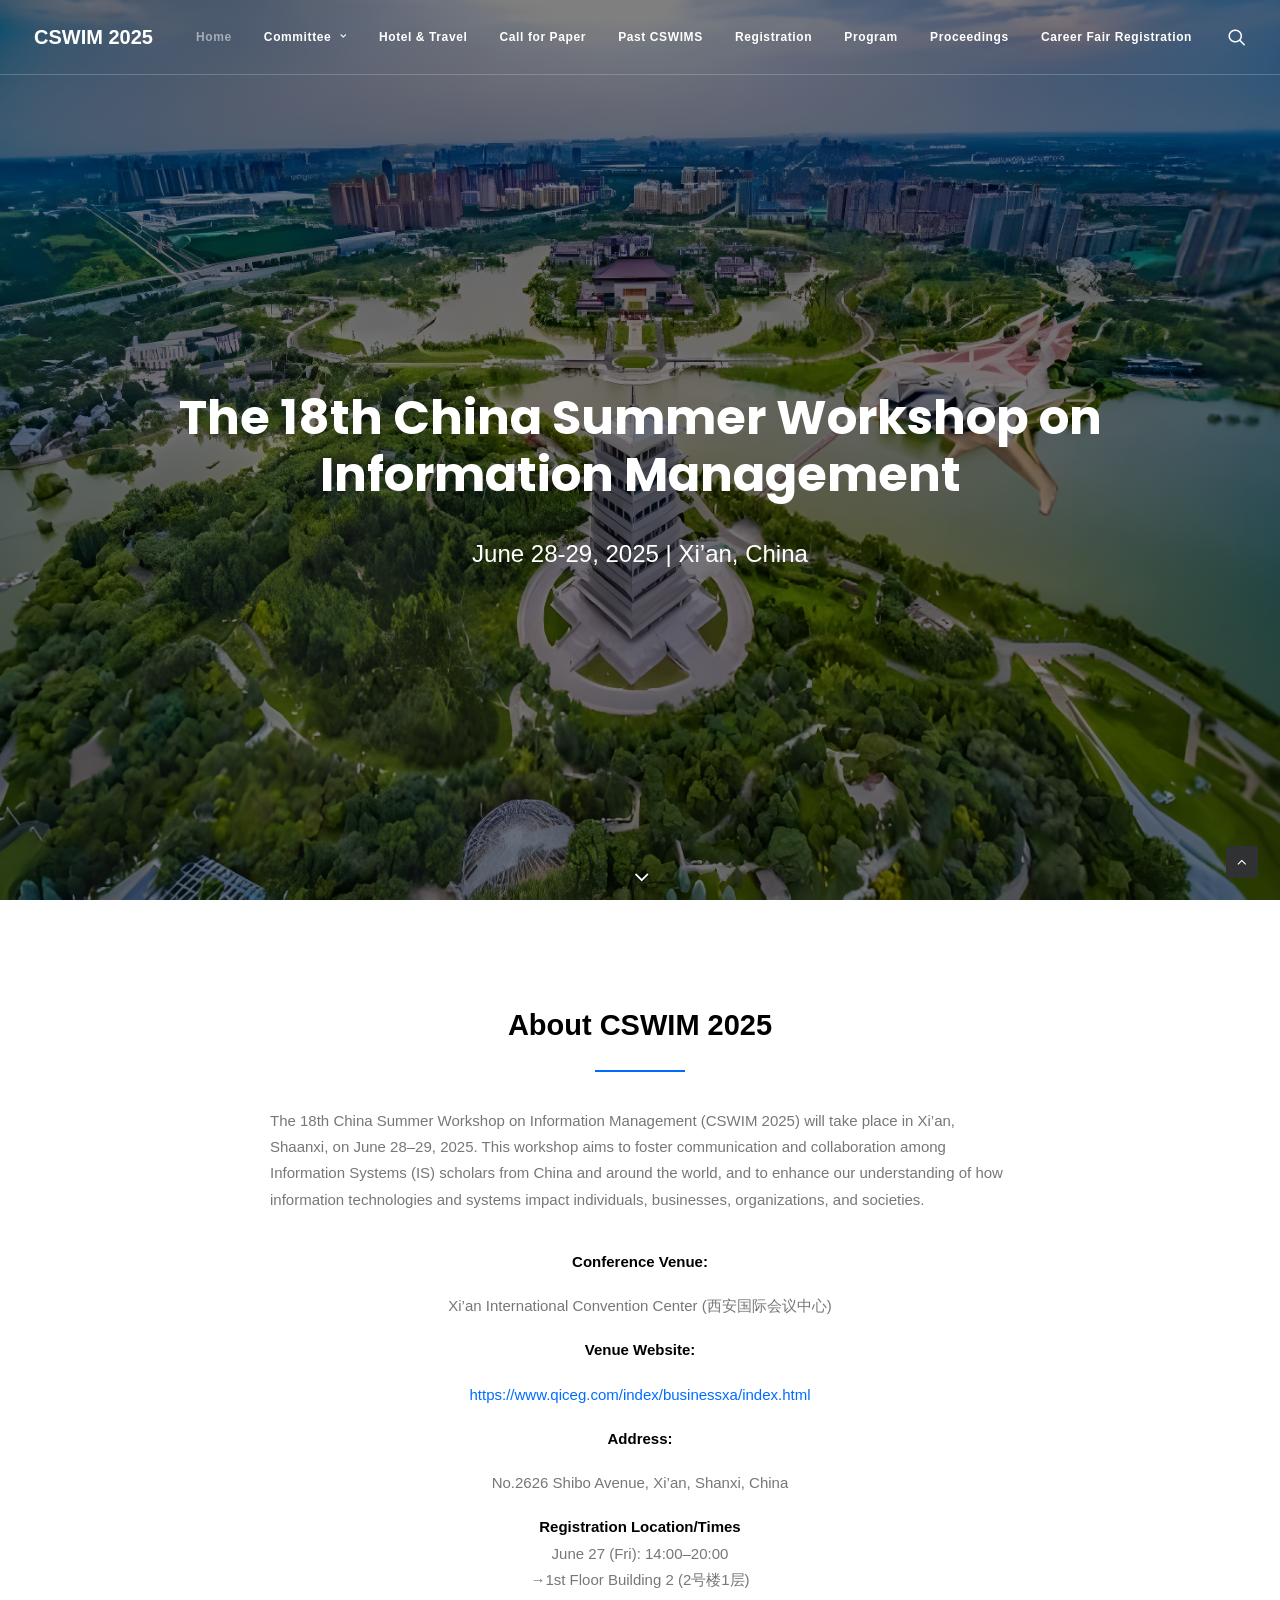
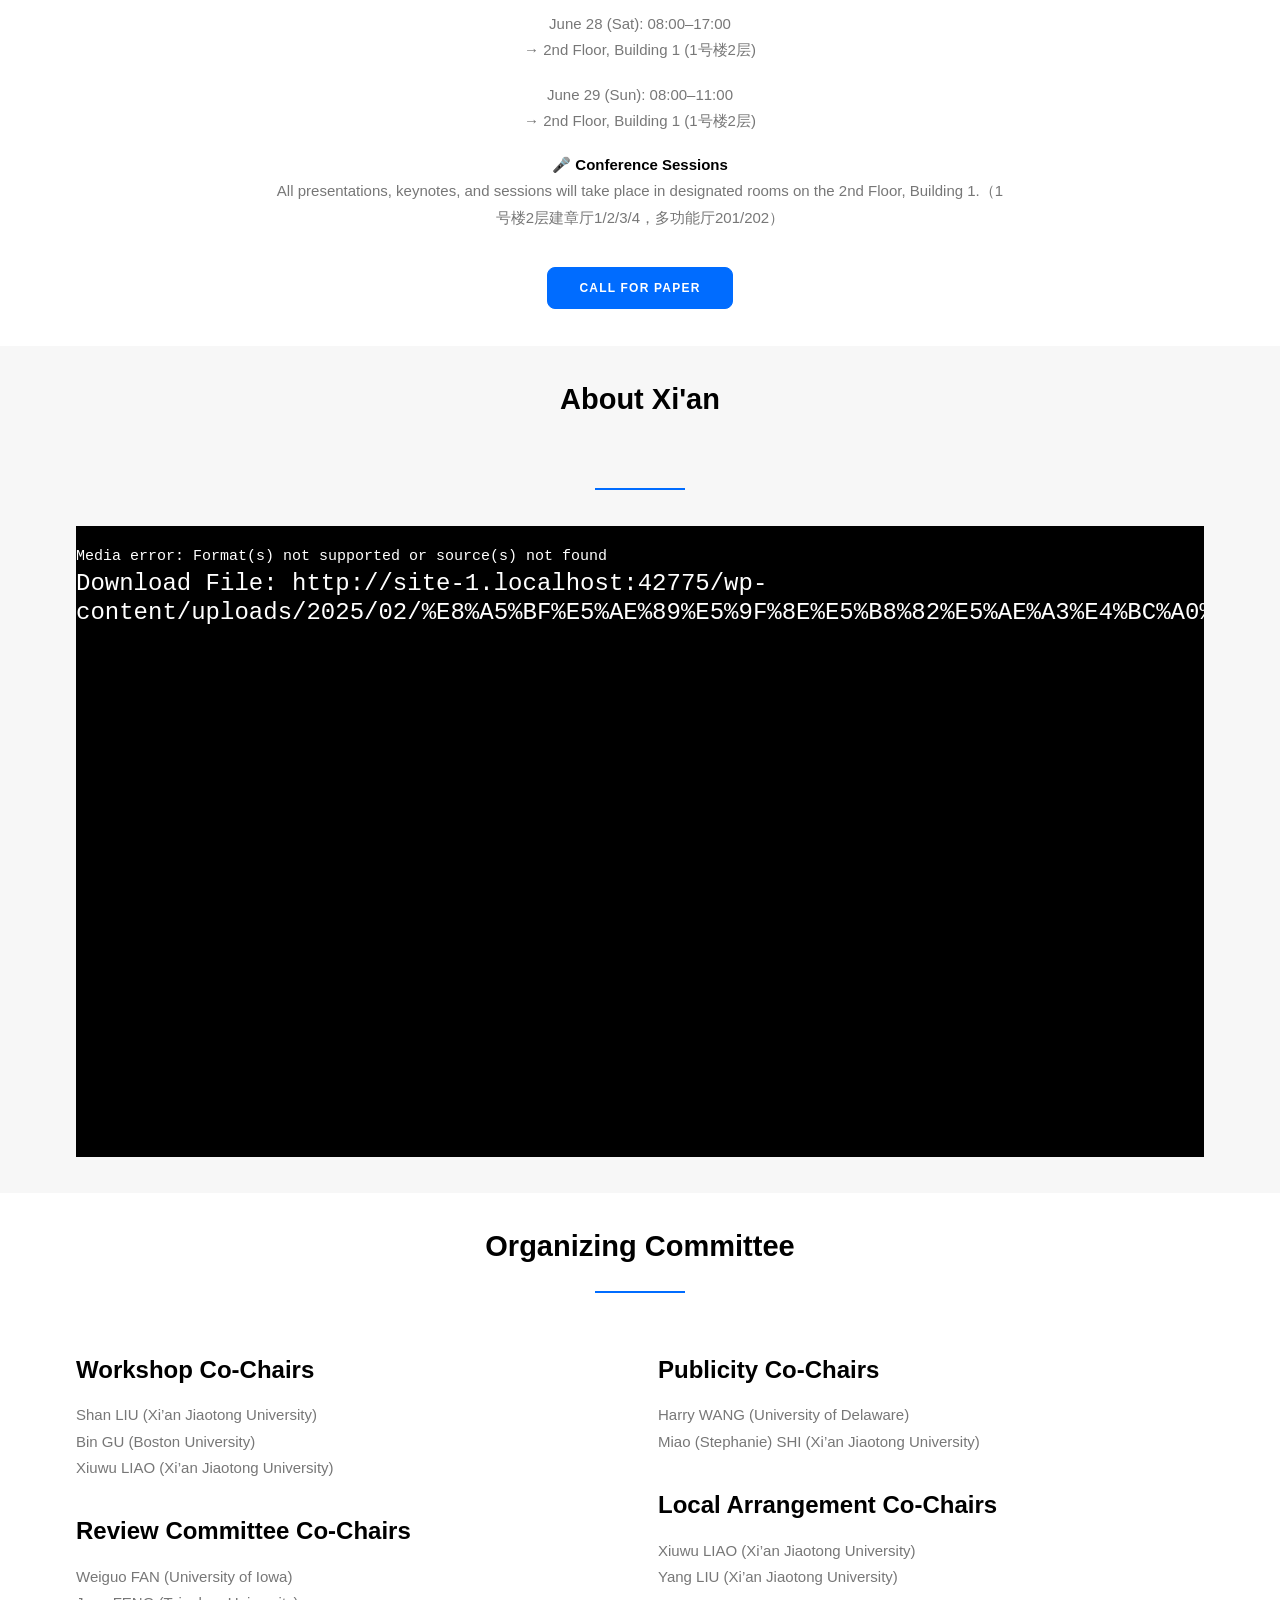
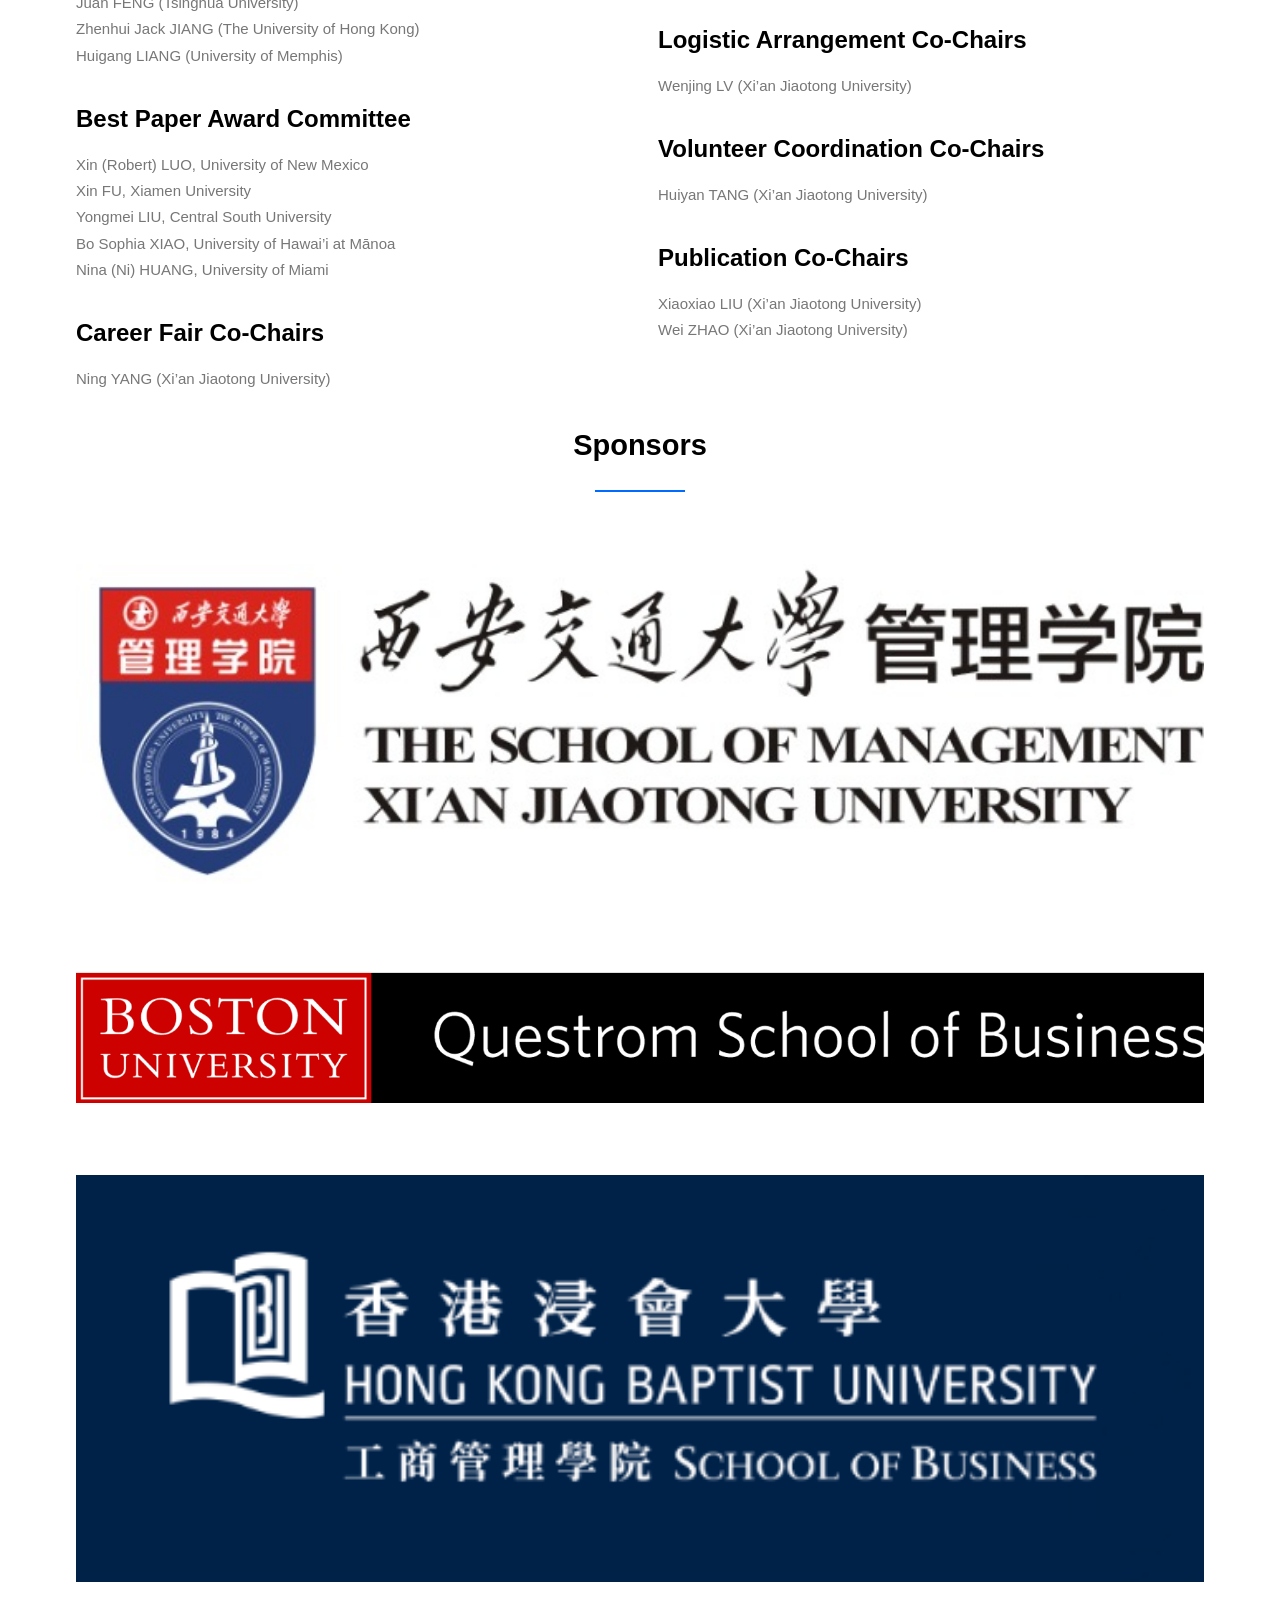
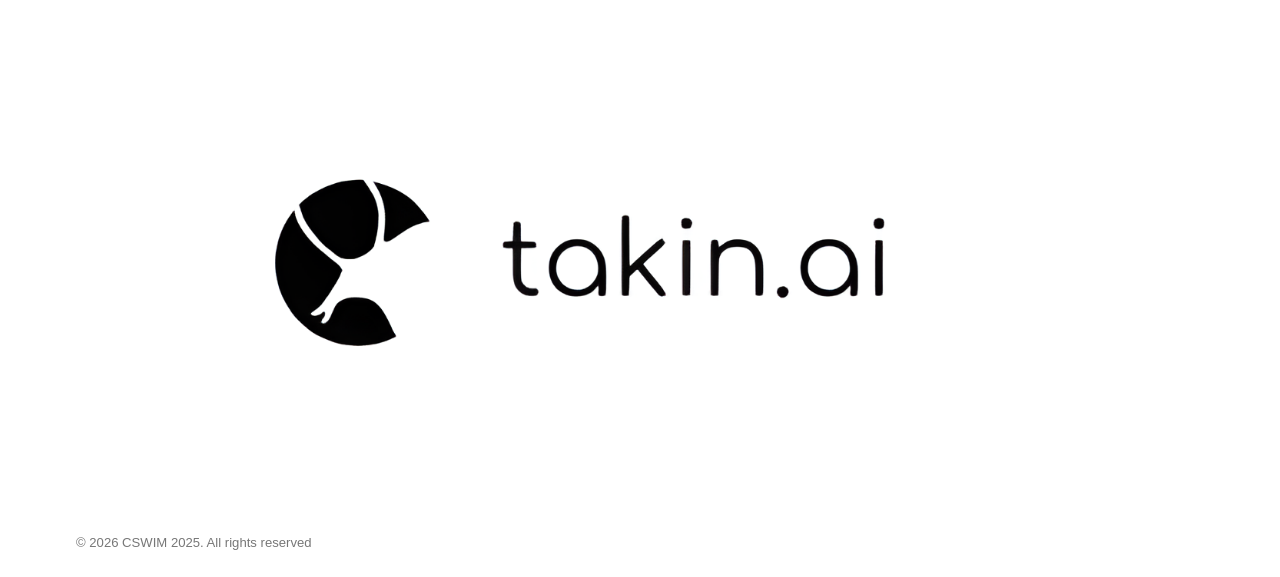
==== commit 6bab3078: "Fix hero/background images not rendering on static host Uncode's adaptive-images JS hides every back" ====
--- a/index.html
+++ b/index.html
@@ -124,10 +124,10 @@
 				<div class="main-container">
 					<div class="page-wrapper">
 						<div class="sections-container">
-<div id="page-header"><div class="header-wrapper header-uncode-block header-scroll-opacity">
+<div id="page-header" data-imgready="true"><div class="header-wrapper header-uncode-block header-scroll-opacity">
 									<div data-parent="true" class="vc_row style-color-jevc-bg row-container" id="row-unique-0"><div class="row-background background-element">
 											<div class="background-wrapper">
-												<div class="background-inner adaptive-async" style="background-image: url(&quot;./wp-content/uploads/2025/02/MuseAI-生成作品.png&quot;);background-repeat: no-repeat;background-position: center center;background-attachment: scroll;background-size: cover;" data-uniqueid="898-213622" data-guid="https://2025.cswimworkshop.org/wp-content/uploads/2025/02/MuseAI-生成作品.png" data-path="2025/02/MuseAI-生成作品.png" data-width="1532" data-height="1032" data-singlew="12" data-singleh="null" data-crop=""></div>
+												<div class="background-inner async-done" style="background-image: url(&quot;./wp-content/uploads/2025/02/MuseAI-生成作品.png&quot;);background-repeat: no-repeat;background-position: center center;background-attachment: scroll;background-size: cover;" data-path="2025/02/MuseAI-生成作品.png" data-width="1532" data-height="1032" data-singlew="12" data-singleh="null" data-crop="" data-imgready="true"></div>
 												<div class="block-bg-overlay style-color-jevc-bg" style="opacity: 0.5;"></div>
 											</div>
 										</div><div class="row limit-width row-parent row-header" data-height-ratio="full"><div class="wpb_row row-inner"><div class="wpb_column pos-middle pos-center align_center column_parent col-lg-12 single-internal-gutter"><div class="uncol style-dark"><div class="uncoltable"><div class="uncell no-block-padding"><div class="uncont"><div class="vc_custom_heading_wrap "><div class="heading-text el-text"><h1 class="font-695280 fontsize-127889 font-weight-700"><span><span style="color: #ffffff;">The 18th China Summer Workshop on Information Management</span></span></h1></div><div class="clear"></div></div><div class="uncode_text_column"><p></p>
@@ -196,13 +196,13 @@
 <p>Xiaoxiao LIU (Xi’an Jiaotong University)<br>
 Wei ZHAO (Xi’an Jiaotong University)</p>
 </div></div></div></div></div></div><script id="script-row-unique-7" data-row="script-row-unique-7" type="text/javascript" class="vc_controls">UNCODE.initRow(document.getElementById("row-unique-7"));</script></div></div></div>
-<div data-parent="true" class="vc_row row-container" id="row-unique-8"><div class="row limit-width row-parent"><div class="wpb_row row-inner"><div class="wpb_column pos-top pos-center align_center column_parent col-lg-12 single-internal-gutter"><div class="uncol style-dark"><div class="uncoltable"><div class="uncell no-block-padding"><div class="uncont"><div class="vc_custom_heading_wrap "><div class="heading-text el-text"><h2 class="h2"><span>Sponsors</span></h2><hr class="separator-break separator-accent"></div><div class="clear"></div></div></div></div></div></div></div><script id="script-row-unique-8" data-row="script-row-unique-8" type="text/javascript" class="vc_controls">UNCODE.initRow(document.getElementById("row-unique-8"));</script></div></div></div><div data-parent="true" class="vc_row row-container" id="row-unique-9"><div class="row limit-width row-parent"><div class="wpb_row row-inner"><div class="wpb_column pos-top pos-center align_left column_parent col-lg-12 single-internal-gutter"><div class="uncol style-dark"><div class="uncoltable"><div class="uncell no-block-padding"><div class="uncont"><div class="uncode-single-media  text-left"><div class="single-wrapper" style="max-width: 100%;"><a class="single-media-link" href="https://som.xjtu.edu.cn/index.htm"><div class="tmb tmb-light  tmb-media-first tmb-media-last tmb-content-overlay tmb-no-bg"><div class="t-inside"><div class="t-entry-visual"><div class="t-entry-visual-tc"><div class="uncode-single-media-wrapper"><img decoding="async" class="adaptive-async wp-image-892" src="./wp-content/uploads/2025/02/WeChat2fd415255a5047061cea74366ef006b9.jpg" width="258" height="76" alt="" data-uniqueid="892-873119" data-guid="https://2025.cswimworkshop.org/wp-content/uploads/2025/02/WeChat2fd415255a5047061cea74366ef006b9.jpg" data-path="2025/02/WeChat2fd415255a5047061cea74366ef006b9.jpg" data-width="682" data-height="202" data-singlew="12" data-singleh="" data-crop="" data-fixed=""></div>
-					</div>
-				</div></div></div></a></div></div></div></div></div></div></div><script id="script-row-unique-9" data-row="script-row-unique-9" type="text/javascript" class="vc_controls">UNCODE.initRow(document.getElementById("row-unique-9"));</script></div></div></div><div data-parent="true" class="vc_row row-container" id="row-unique-10"><div class="row limit-width row-parent"><div class="wpb_row row-inner"><div class="wpb_column pos-top pos-center align_left column_parent col-lg-12 single-internal-gutter"><div class="uncol style-dark"><div class="uncoltable"><div class="uncell no-block-padding"><div class="uncont"><div class="uncode-single-media  text-left"><div class="single-wrapper" style="max-width: 100%;"><a class="single-media-link" href="https://www.bu.edu/questrom/"><div class="tmb tmb-light  tmb-media-first tmb-media-last tmb-content-overlay tmb-no-bg"><div class="t-inside"><div class="t-entry-visual"><div class="t-entry-visual-tc"><div class="uncode-single-media-wrapper"><img decoding="async" class="adaptive-async wp-image-973" src="./wp-content/uploads/2025/06/Screenshot-2025-06-13-at-21.12.03.png" width="258" height="30" alt="" data-uniqueid="973-175178" data-guid="https://2025.cswimworkshop.org/wp-content/uploads/2025/06/Screenshot-2025-06-13-at-21.12.03.png" data-path="2025/06/Screenshot-2025-06-13-at-21.12.03.png" data-width="1646" data-height="194" data-singlew="12" data-singleh="" data-crop="" data-fixed=""></div>
-					</div>
-				</div></div></div></a></div></div></div></div></div></div></div><script id="script-row-unique-10" data-row="script-row-unique-10" type="text/javascript" class="vc_controls">UNCODE.initRow(document.getElementById("row-unique-10"));</script></div></div></div><div data-parent="true" class="vc_row row-container" id="row-unique-11"><div class="row limit-width row-parent"><div class="wpb_row row-inner"><div class="wpb_column pos-top pos-center align_left column_parent col-lg-12 single-internal-gutter"><div class="uncol style-dark"><div class="uncoltable"><div class="uncell no-block-padding"><div class="uncont"><div class="uncode-single-media  text-left"><div class="single-wrapper" style="max-width: 100%;"><a class="single-media-link" href="https://bus.hkbu.edu.hk/"><div class="tmb tmb-light  tmb-media-first tmb-media-last tmb-content-overlay tmb-no-bg"><div class="t-inside"><div class="t-entry-visual"><div class="t-entry-visual-tc"><div class="uncode-single-media-wrapper"><img decoding="async" class="adaptive-async wp-image-912" src="./wp-content/uploads/2025/02/Screenshot-2025-02-07-at-2.58.23 PM.png" width="258" height="93" alt="" data-uniqueid="912-228658" data-guid="https://2025.cswimworkshop.org/wp-content/uploads/2025/02/Screenshot-2025-02-07-at-2.58.23 PM.png" data-path="2025/02/Screenshot-2025-02-07-at-2.58.23 PM.png" data-width="482" data-height="174" data-singlew="12" data-singleh="" data-crop="" data-fixed=""></div>
-					</div>
-				</div></div></div></a></div></div></div></div></div></div></div><script id="script-row-unique-11" data-row="script-row-unique-11" type="text/javascript" class="vc_controls">UNCODE.initRow(document.getElementById("row-unique-11"));</script></div></div></div><div data-parent="true" class="vc_row row-container" id="row-unique-12"><div class="row limit-width row-parent"><div class="wpb_row row-inner"><div class="wpb_column pos-top pos-center align_left column_parent col-lg-12 single-internal-gutter"><div class="uncol style-dark"><div class="uncoltable"><div class="uncell no-block-padding"><div class="uncont"><div class="uncode-single-media  text-left"><div class="single-wrapper" style="max-width: 100%;"><a class="single-media-link" href="https://takin.ai/"><div class="tmb tmb-light  tmb-media-first tmb-media-last tmb-content-overlay tmb-no-bg"><div class="t-inside"><div class="t-entry-visual"><div class="t-entry-visual-tc"><div class="uncode-single-media-wrapper"><img decoding="async" class="adaptive-async wp-image-829" src="./wp-content/uploads/2024/05/MuseAI-生成作品-2.png" width="258" height="96" alt="" data-uniqueid="829-625641" data-guid="https://2025.cswimworkshop.org/wp-content/uploads/2024/05/MuseAI-生成作品-2.png" data-path="2024/05/MuseAI-生成作品-2.png" data-width="1468" data-height="544" data-singlew="12" data-singleh="" data-crop="" data-fixed=""></div>
+<div data-parent="true" class="vc_row row-container" id="row-unique-8"><div class="row limit-width row-parent"><div class="wpb_row row-inner"><div class="wpb_column pos-top pos-center align_center column_parent col-lg-12 single-internal-gutter"><div class="uncol style-dark"><div class="uncoltable"><div class="uncell no-block-padding"><div class="uncont"><div class="vc_custom_heading_wrap "><div class="heading-text el-text"><h2 class="h2"><span>Sponsors</span></h2><hr class="separator-break separator-accent"></div><div class="clear"></div></div></div></div></div></div></div><script id="script-row-unique-8" data-row="script-row-unique-8" type="text/javascript" class="vc_controls">UNCODE.initRow(document.getElementById("row-unique-8"));</script></div></div></div><div data-parent="true" class="vc_row row-container" id="row-unique-9"><div class="row limit-width row-parent"><div class="wpb_row row-inner"><div class="wpb_column pos-top pos-center align_left column_parent col-lg-12 single-internal-gutter"><div class="uncol style-dark"><div class="uncoltable"><div class="uncell no-block-padding"><div class="uncont"><div class="uncode-single-media  text-left"><div class="single-wrapper" style="max-width: 100%;"><a class="single-media-link" href="https://som.xjtu.edu.cn/index.htm"><div class="tmb tmb-light  tmb-media-first tmb-media-last tmb-content-overlay tmb-no-bg"><div class="t-inside"><div class="t-entry-visual"><div class="t-entry-visual-tc"><div class="uncode-single-media-wrapper"><img decoding="async" class="wp-image-892 async-done" src="./wp-content/uploads/2025/02/WeChat2fd415255a5047061cea74366ef006b9.jpg" width="258" height="76" alt="" data-path="2025/02/WeChat2fd415255a5047061cea74366ef006b9.jpg" data-width="682" data-height="202" data-singlew="12" data-singleh="" data-crop="" data-fixed="" data-imgready="true"></div>
+					</div>
+				</div></div></div></a></div></div></div></div></div></div></div><script id="script-row-unique-9" data-row="script-row-unique-9" type="text/javascript" class="vc_controls">UNCODE.initRow(document.getElementById("row-unique-9"));</script></div></div></div><div data-parent="true" class="vc_row row-container" id="row-unique-10"><div class="row limit-width row-parent"><div class="wpb_row row-inner"><div class="wpb_column pos-top pos-center align_left column_parent col-lg-12 single-internal-gutter"><div class="uncol style-dark"><div class="uncoltable"><div class="uncell no-block-padding"><div class="uncont"><div class="uncode-single-media  text-left"><div class="single-wrapper" style="max-width: 100%;"><a class="single-media-link" href="https://www.bu.edu/questrom/"><div class="tmb tmb-light  tmb-media-first tmb-media-last tmb-content-overlay tmb-no-bg"><div class="t-inside"><div class="t-entry-visual"><div class="t-entry-visual-tc"><div class="uncode-single-media-wrapper"><img decoding="async" class="wp-image-973 async-done" src="./wp-content/uploads/2025/06/Screenshot-2025-06-13-at-21.12.03.png" width="258" height="30" alt="" data-path="2025/06/Screenshot-2025-06-13-at-21.12.03.png" data-width="1646" data-height="194" data-singlew="12" data-singleh="" data-crop="" data-fixed="" data-imgready="true"></div>
+					</div>
+				</div></div></div></a></div></div></div></div></div></div></div><script id="script-row-unique-10" data-row="script-row-unique-10" type="text/javascript" class="vc_controls">UNCODE.initRow(document.getElementById("row-unique-10"));</script></div></div></div><div data-parent="true" class="vc_row row-container" id="row-unique-11"><div class="row limit-width row-parent"><div class="wpb_row row-inner"><div class="wpb_column pos-top pos-center align_left column_parent col-lg-12 single-internal-gutter"><div class="uncol style-dark"><div class="uncoltable"><div class="uncell no-block-padding"><div class="uncont"><div class="uncode-single-media  text-left"><div class="single-wrapper" style="max-width: 100%;"><a class="single-media-link" href="https://bus.hkbu.edu.hk/"><div class="tmb tmb-light  tmb-media-first tmb-media-last tmb-content-overlay tmb-no-bg"><div class="t-inside"><div class="t-entry-visual"><div class="t-entry-visual-tc"><div class="uncode-single-media-wrapper"><img decoding="async" class="wp-image-912 async-done" src="./wp-content/uploads/2025/02/Screenshot-2025-02-07-at-2.58.23 PM.png" width="258" height="93" alt="" data-path="2025/02/Screenshot-2025-02-07-at-2.58.23 PM.png" data-width="482" data-height="174" data-singlew="12" data-singleh="" data-crop="" data-fixed="" data-imgready="true"></div>
+					</div>
+				</div></div></div></a></div></div></div></div></div></div></div><script id="script-row-unique-11" data-row="script-row-unique-11" type="text/javascript" class="vc_controls">UNCODE.initRow(document.getElementById("row-unique-11"));</script></div></div></div><div data-parent="true" class="vc_row row-container" id="row-unique-12"><div class="row limit-width row-parent"><div class="wpb_row row-inner"><div class="wpb_column pos-top pos-center align_left column_parent col-lg-12 single-internal-gutter"><div class="uncol style-dark"><div class="uncoltable"><div class="uncell no-block-padding"><div class="uncont"><div class="uncode-single-media  text-left"><div class="single-wrapper" style="max-width: 100%;"><a class="single-media-link" href="https://takin.ai/"><div class="tmb tmb-light  tmb-media-first tmb-media-last tmb-content-overlay tmb-no-bg"><div class="t-inside"><div class="t-entry-visual"><div class="t-entry-visual-tc"><div class="uncode-single-media-wrapper"><img decoding="async" class="wp-image-829 async-done" src="./wp-content/uploads/2024/05/MuseAI-生成作品-2.png" width="258" height="96" alt="" data-path="2024/05/MuseAI-生成作品-2.png" data-width="1468" data-height="544" data-singlew="12" data-singleh="" data-crop="" data-fixed="" data-imgready="true"></div>
 					</div>
 				</div></div></div></a></div></div></div></div></div></div></div><script id="script-row-unique-12" data-row="script-row-unique-12" type="text/javascript" class="vc_controls">UNCODE.initRow(document.getElementById("row-unique-12"));</script></div></div></div>
 </div></div>
